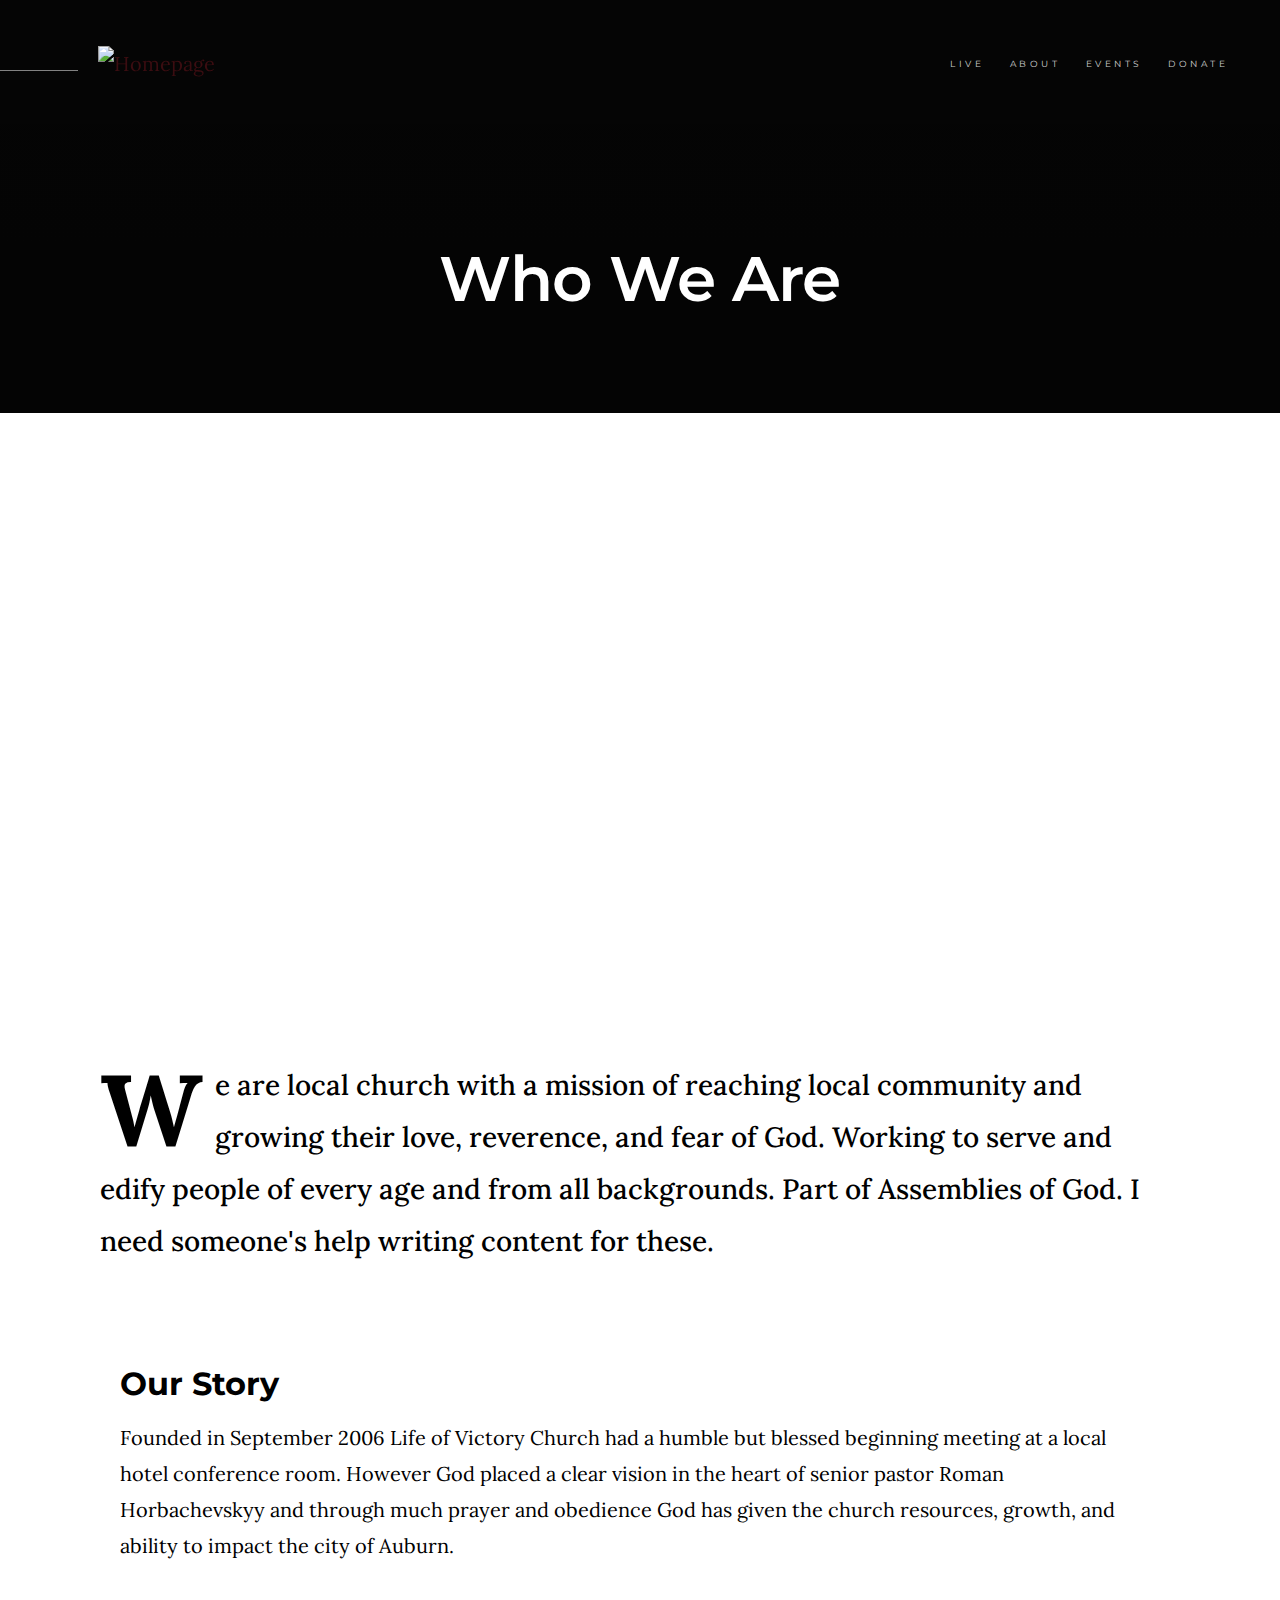
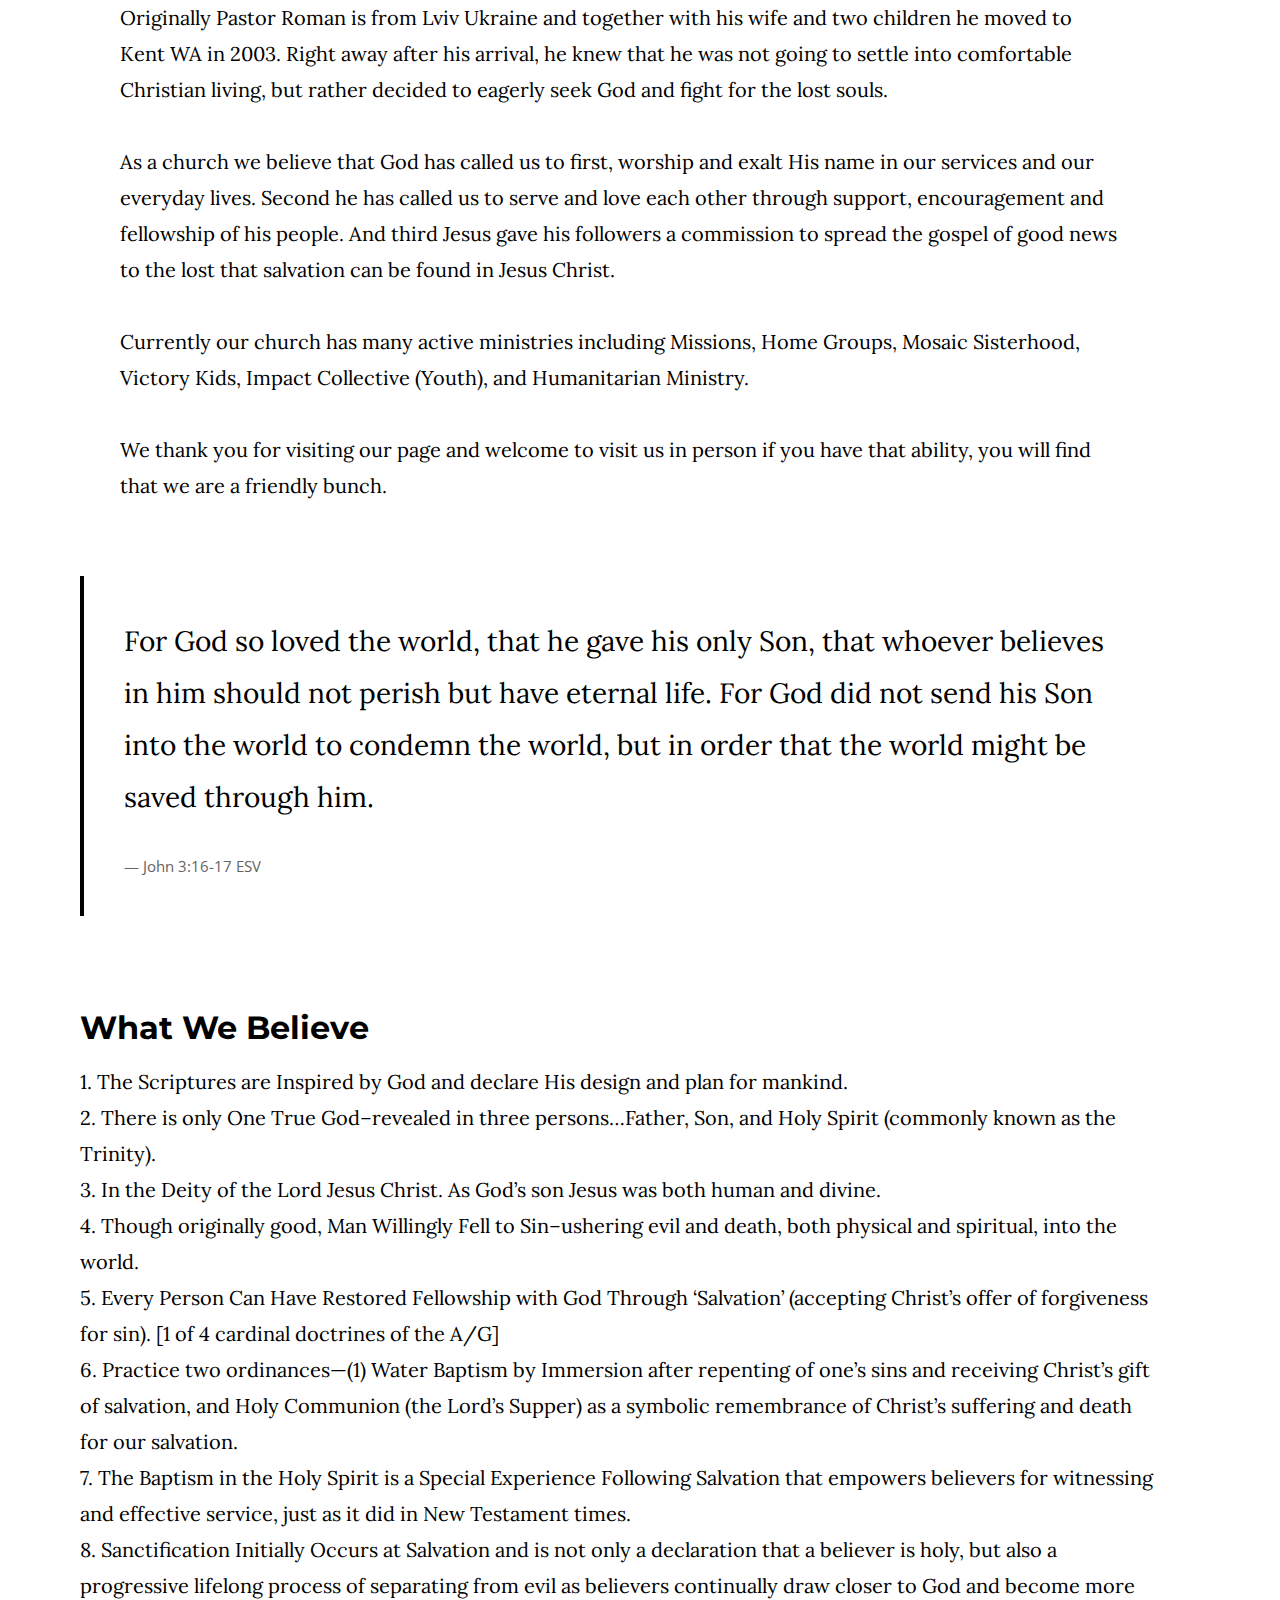
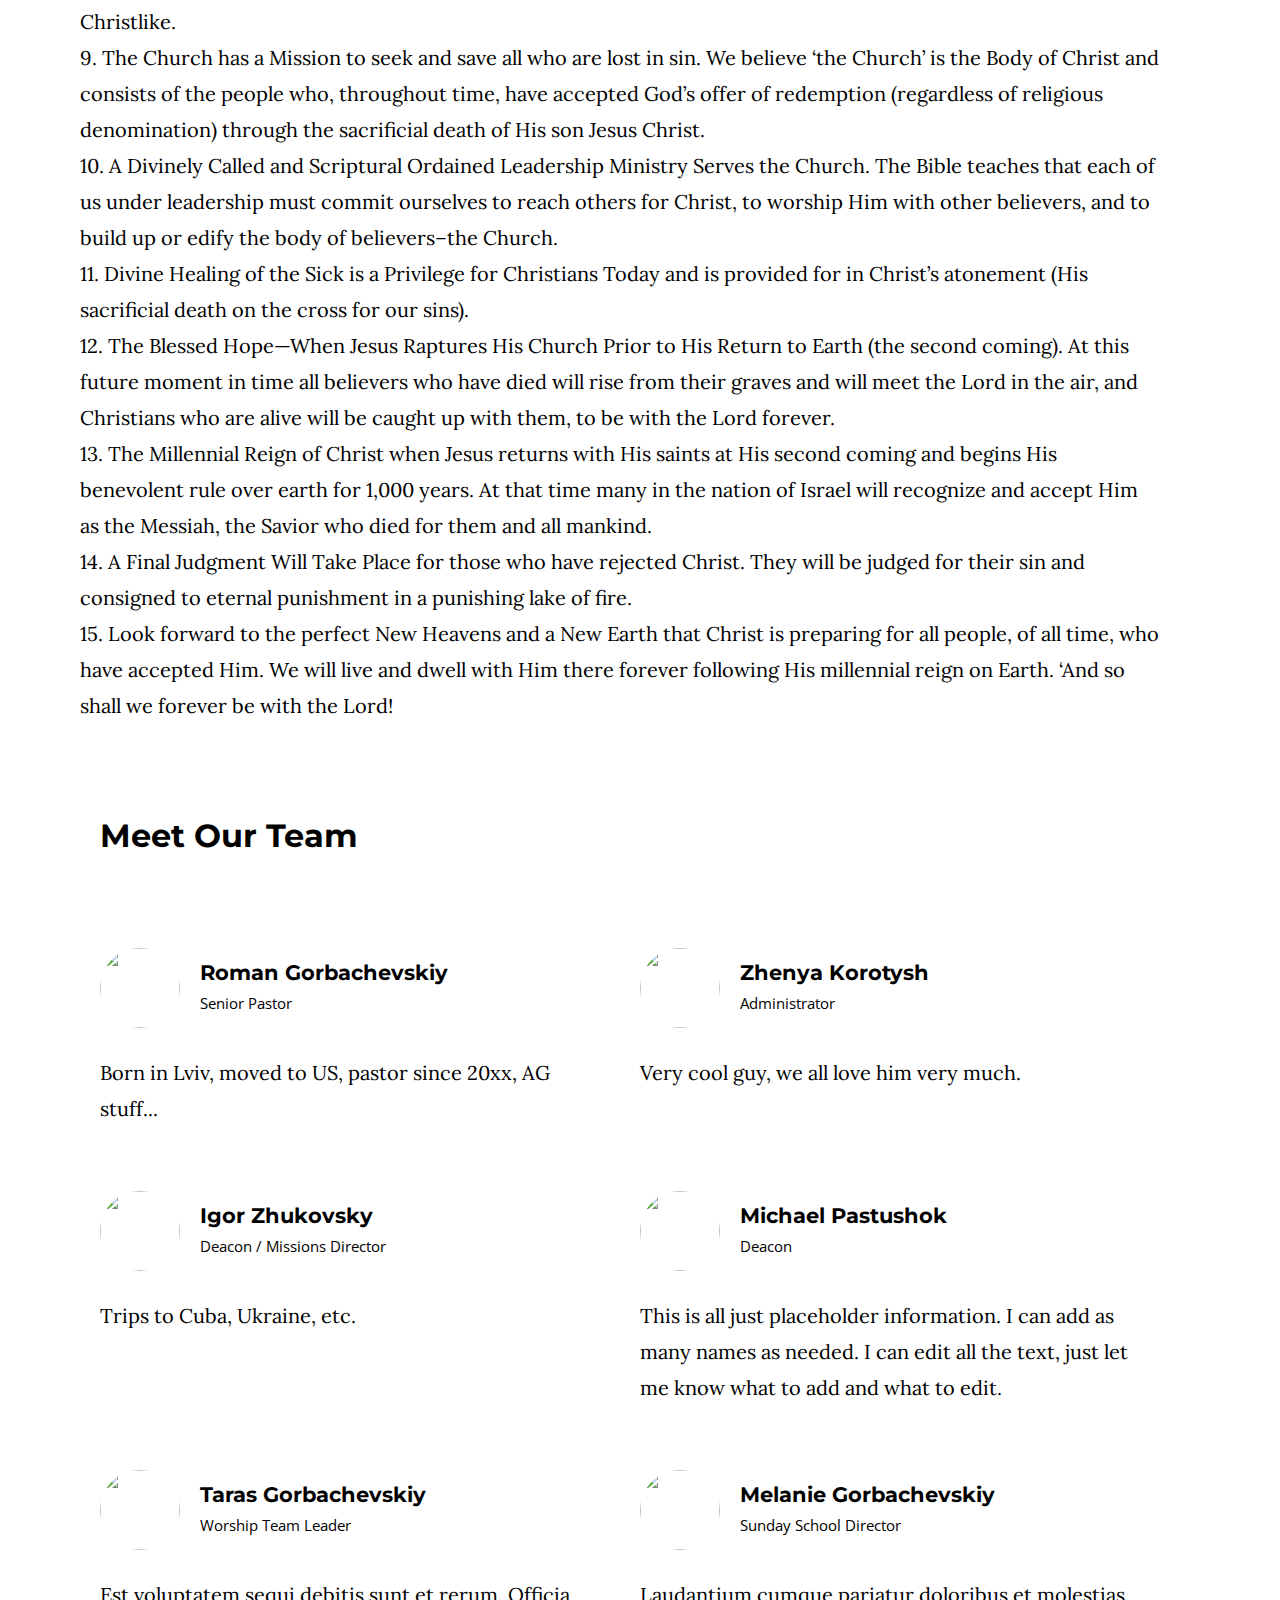
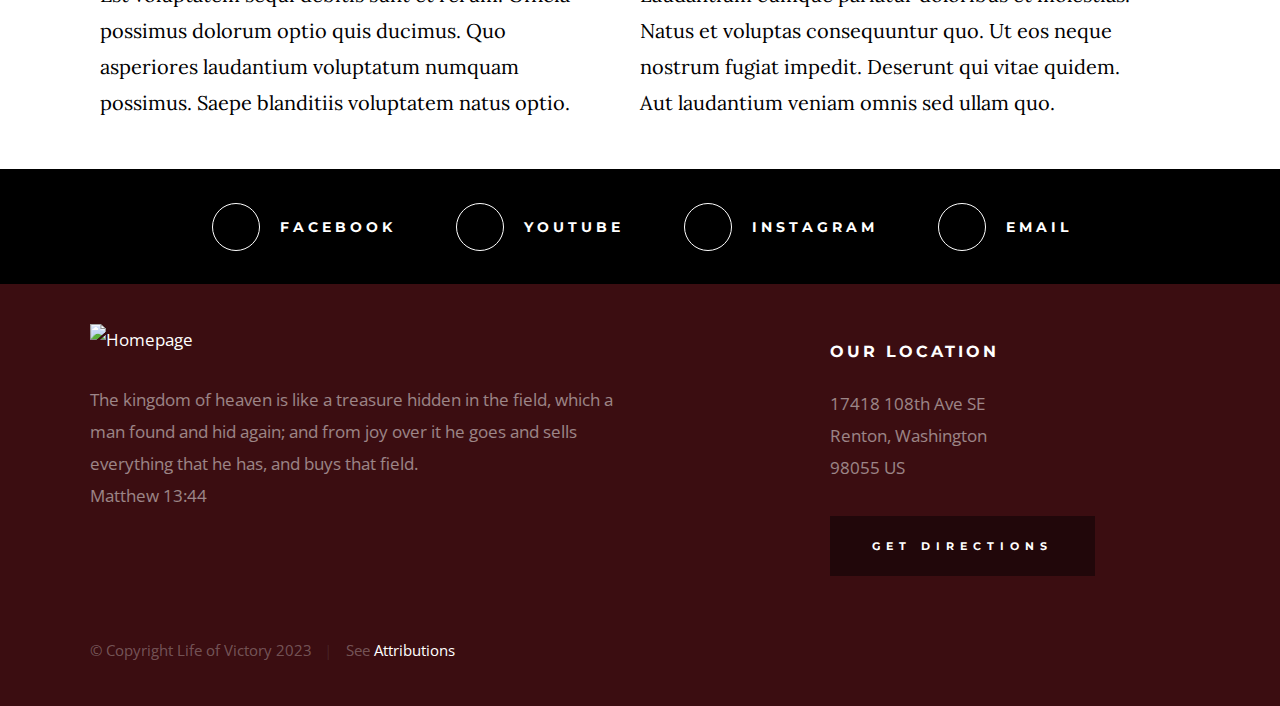
==== mapsTest.html @ df8a97cd "map test 1" ====
<!DOCTYPE html>
<html class="no-js" lang="en">
<head>
<!-- maps API -->
<script src="https://maps.googleapis.com/maps/api/js?key=AIzaSyD7v7f4zPIq_uIJkDBHkdU5dBsfR_RbbCY"></script>

    <!--- basic page needs
    ================================================== -->
    <meta charset="utf-8">
    <title>About | Life of Victory</title>
    <meta name="description" content="">
    <meta name="author" content="">

    <!-- mobile specific metas
    ================================================== -->
    <meta name="viewport" content="width=device-width, initial-scale=1">

    <!-- CSS
    ================================================== -->
    <link rel="stylesheet" href="base.css">
    <link rel="stylesheet" href="tmain.css">

    <!-- script
    ================================================== -->
    <script src="js/modernizr.js"></script>

    <!-- favicons
    ================================================== -->
    <link rel="apple-touch-icon" sizes="180x180" href="apple-touch-icon.png">
    <link rel="icon" type="image/png" sizes="32x32" href="favicon-32x32.png">
    <link rel="icon" type="image/png" sizes="16x16" href="favicon-16x16.png">
    <link rel="manifest" href="site.webmanifest">

</head>

<body id="top">

    <!-- preloader
    ================================================== -->
    <div id="preloader">
        <div id="loader" class="dots-jump">
            <div></div>
            <div></div>
            <div></div>
        </div>
    </div>


    <!-- header
    ================================================== -->
    <header class="s-header">

        <div class="header-logo">
            <a class="site-logo" href="index.html">
                <img src="images/lovLogo.svg" alt="Homepage">
            </a>
        </div>

        <nav class="header-nav-wrap">
            <ul class="header-nav">
                <li><a href="live.html" title="Live">Live</a></li>
                <li class="current"><a href="about.html" title="About">About</a></li>
                <li><a href="events.html" title="Services">Events</a></li>
                <li><a href="donate.html" title="Donate">Donate</a></li>	
            </ul>
        </nav>

        <a class="header-menu-toggle" href="#0"><span>Menu</span></a>

    </header> <!-- end s-header -->


    <!-- page header
    ================================================== -->
    <section class="page-header page-header--about">

        <div class="gradient-overlay"></div>
        <div class="row page-header__content">
            <div class="column">
                <h1>Who We Are</h1>
            </div>
        </div>

    </section> <!-- end page-header -->


    <!-- page content
    ================================================== -->
    <section class="page-content">

        <div class="row">
<div class="map-container">
<iframe src="https://storage.googleapis.com/maps-solutions-asshd3dybv/locator-plus/xf8j/locator-plus.html"
  width="100%" height="100%"
  style="border:0;"
  loading="lazy">
</iframe></div>
                <p class="lead drop-cap">
                We are local church with a mission of reaching local community and growing their love, reverence, and fear of God. Working to 
				serve and edify people of every age and from all backgrounds. Part of Assemblies of God. I need someone's help writing content for these. 
                </p>
<div id="map"></div>

                <div class="row">
				<div class="column">
				<div class="column">
                    <!--<div class="column large-half -->
                        <h2>Our Story </h2>
						<p>
                        Founded in September 2006 Life of Victory Church had a humble but blessed beginning meeting at a local hotel conference room. 
						However God placed a clear vision in the heart of senior pastor Roman Horbachevskyy and through much prayer and obedience God 
						has given the church resources, growth, and ability to impact the city of Auburn. <br>
						 <br>
						Originally Pastor Roman is from Lviv Ukraine and together with his wife and two children he moved to Kent WA in 2003. 
						Right away after his arrival, he knew that he was not going to settle into comfortable Christian living, but rather 
						decided to eagerly seek God and fight for the lost souls. <br> <br>
						
						As a church we believe that God has called us to first, worship and exalt His name in our services and our everyday lives. 
						Second he has called us to serve and love each other through support, encouragement and fellowship of his people. And third 
						Jesus gave his followers a commission to spread the gospel of good news to the lost that salvation can be found in Jesus Christ. <br> <br>
						
						Currently our church has many active ministries including Missions, Home Groups, Mosaic Sisterhood, Victory Kids, Impact Collective (Youth),<!-- Revival Ministry to help battle 
						addictions, Drama, --> and Humanitarian Ministry. <br> <br>
						
						We thank you for visiting our page and welcome to visit us in person if you have that ability, you will find that we are a friendly bunch.
                        </p>
                    <!--</div>-->

                    <!--<div class="column large-half medium-full">-->
                        <!--<h2>Our Mission.</h2>
                        <p>
                        We are local church with a mission of reaching local community and growing their love, reverence, and fear of God. Working to 
				serve and edify people of every age and from all backgrounds. I need someone's help writing content for these.
                        </p>-->
                    </div>
                </div>

                <blockquote cite="http://where-i-got-my-info-from.com">
                    <p>
                    For God so loved the world, that he gave his only Son, that whoever believes in 
                    him should not perish but have eternal life. For God did not send his Son into 
                    the world to condemn the world, but in order that the world might be 
                    saved through him.
                    </p>
                    <cite>
                        <a href="#0">John 3:16-17 ESV</a>
                    </cite>
                </blockquote>

                <br>
<!--
                <h2>Our Values.</h2>
                <div class="row block-large-1-2 block-1000-full block-list">
                    <div class="column block-list__item">
                        <h6>Identity in Christ</h6>

                        <p>
                        Earum quia in. Sed deleniti sit aut molestiae eum consequatur 
                        quidem. Non beatae molestias eveniet repellendus doloribus odio 
                        sit nihil. Est labore a praesentium esse quisquam. Cumque ut 
                        omnis harum omnis eaque. Et minus tempora dicta blanditiis rem sequi. Est doloremque 
                        odit doloremque molestiae qui necessitatibus consequatur alias. 
                        Quisquam rerum nihil labore nihil eos et.
                        </p>
                    </div>

                    <div class="column block-list__item">
                        <h6>Church Is Family</h6>

                        <p>
                        Quia cum tenetur et sequi eum molestiae expedita. Eum consectetur 
                        ut unde nam voluptatibus rerum impedit error tenetur. Temporibus 
                        sed est. Et magni modi illo accusamus. Et pariatur quis maxime 
                        minus rem sed. Quam nihil temporibus nam omnis atque laborum. 
                        Sed quos aperiam. Quasi sint consectetur non cum doloremque 
                        quidem ut laudantium dolorum temporibus nam omnis.
                        </p>
                    </div>

                    <div class="column block-list__item">
                        <h6>Kingdom Culture</h6>

                        <p>
                        Cupiditate amet laboriosam ratione at et veritatis quo et explicabo. 
                        Illum nostrum voluptatem dignissimos laudantium. Et veniam qui. 
                        Pariatur totam maiores. Quis et consequatur eum nesciunt rerum 
                        pariatur enim unde. Et magni modi illo accusamus. Et pariatur quis maxime 
                        minus rem sed. Impedit ad alias iste. Sed deleniti sit aut molestiae.
                        Minus quod voluptatem laborum necessitatibus vel similique molestiae.
                        </p>
                    </div>

                    <div class="column block-list__item">
                        <h6>Spirit Led Life</h6>

                        <p>
                        Est voluptatem sequi debitis sunt et rerum. Officia ut possimus 
                        dolorum optio quis ducimus. Quo asperiores laudantium voluptatum 
                        numquam possimus. Saepe blanditiis voluptatem natus. Ipsam non 
                        totam repellendus fugiat fugit ipsum sed molestiae. Aut beatae 
                        debitis et aut voluptatem voluptates assumenda beatae. Voluptatem 
                        recusandae velit aliquid ipsa delectus est minus. 
                        </p>
                    </div>

                </div> <!-- end block-list -->

                <br>

                <h2>What We Believe</h2>

                <!--<div class="row block-large-1-2 block-1000-full block-list">
                    <div class="column block-list__item">
                        <h6>Maxime Quia Aut Dolorem.</h6>-->
                        <p>
                        1. The Scriptures are Inspired by God and declare His design and plan for mankind. <br>
						2. There is only One True God–revealed in three persons…Father, Son, and Holy Spirit (commonly known as the Trinity). <br>
						3. In the Deity of the Lord Jesus Christ. As God’s son Jesus was both human and divine. <br>
						4. Though originally good, Man Willingly Fell to Sin–ushering evil and death, both physical and spiritual, into the world. <br>
						5. Every Person Can Have Restored Fellowship with God Through ‘Salvation’ (accepting Christ’s offer of forgiveness for sin). [1 of 4 cardinal doctrines of the A/G] <br>
						6. Practice two ordinances—(1) Water Baptism by Immersion after repenting of one’s sins and receiving Christ’s gift of salvation, 
						and Holy Communion (the Lord’s Supper) as a symbolic remembrance of Christ’s suffering and death for our salvation. <br>
						7. The Baptism in the Holy Spirit is a Special Experience Following Salvation that empowers believers for witnessing and effective service, just as it did in New Testament times. <br>
						<!--8. The Initial Physical Evidence of the Baptism in the Holy Spirit is ‘Speaking in Tongues,’ as experienced on the Day of Pentecost and referenced throughout Acts and the Epistles. <br>--> 
						8. Sanctification Initially Occurs at Salvation and is not only a declaration that a believer is holy, but also a progressive lifelong process of separating from evil as believers 
						continually draw closer to God and become more Christlike. <br>
						9. The Church has a Mission to seek and save all who are lost in sin. We believe ‘the Church’ is the Body of Christ and consists of the people who, throughout time, have accepted 
						God’s offer of redemption (regardless of religious denomination) through the sacrificial death of His son Jesus Christ. <br>
						10. A Divinely Called and Scriptural Ordained Leadership Ministry Serves the Church. The Bible teaches that each of us under leadership must commit ourselves to reach others for 
						Christ, to worship Him with other believers, and to build up or edify the body of believers–the Church. <br>
						11. Divine Healing of the Sick is a Privilege for Christians Today and is provided for in Christ’s atonement (His sacrificial death on the cross for our sins). <br>
						12. The Blessed Hope—When Jesus Raptures His Church Prior to His Return to Earth (the second coming). At this future moment in time all believers who have died will rise from their 
						graves and will meet the Lord in the air, and Christians who are alive will be caught up with them, to be with the Lord forever. <br>
						13. The Millennial Reign of Christ when Jesus returns with His saints at His second coming and begins His benevolent rule over earth for 1,000 years. At that time many in the nation 
						of Israel will recognize and accept Him as the Messiah, the Savior who died for them and all mankind. <br>
						14. A Final Judgment Will Take Place for those who have rejected Christ. They will be judged for their sin and consigned to eternal punishment in a punishing lake of fire. <br>
						15. Look forward to the perfect New Heavens and a New Earth that Christ is preparing for all people, of all time, who have accepted Him. We will live and dwell with Him there forever 
						following His millennial reign on Earth. ‘And so shall we forever be with the Lord!
                        </p>
                    </div>
                    <!--<div class="column block-list__item">
                        <h6>
                        Neque Qui Veritatis.
                        </h6>
                        <p>
                        Quia cum tenetur et sequi eum molestiae expedita. Eum consectetur 
                        ut unde nam voluptatibus rerum impedit error tenetur. Temporibus 
                        sed est. Et magni modi illo accusamus. Et pariatur quis maxime 
                        minus rem sed. Quam nihil temporibus nam omnis atque laborum. 
                        Sed quos aperiam. Quasi sint consectetur non cum doloremque 
                        quidem ut laudantium dolorum temporibus nam omnis.
                        </p>
                    </div>
                    <div class="column block-list__item">
                        <h6>
                        Eos Quos Temporibus
                        </h6>
                        <p>
                        Cupiditate amet laboriosam ratione at et veritatis quo et explicabo. 
                        Illum nostrum voluptatem dignissimos laudantium. Et veniam qui. 
                        Pariatur totam maiores. Quis et consequatur eum nesciunt rerum 
                        pariatur enim unde. Et magni modi illo accusamus. Et pariatur quis maxime 
                        minus rem sed. Impedit ad alias iste. Sed deleniti sit aut molestiae.
                        Minus quod voluptatem laborum necessitatibus vel similique molestiae.
                        </p>
                    </div>
                    <div class="column block-list__item">
                        <h6>
                        Dolorum Qui Ipsam Maxime.
                        </h6>
                        <p>
                        Est voluptatem sequi debitis sunt et rerum. Officia ut possimus 
                        dolorum optio quis ducimus. Quo asperiores laudantium voluptatum 
                        numquam possimus. Saepe blanditiis voluptatem natus. Ipsam non 
                        totam repellendus fugiat fugit ipsum sed molestiae. Aut beatae 
                        debitis et aut voluptatem voluptates assumenda beatae. Voluptatem 
                        recusandae velit aliquid ipsa delectus est minus. 
                        </p>
                    </div>
                </div> <!-- end block-list -->

                <br>
<hr style="border: 0; height: 1px; background-color: #000; margin: 0;">
                <h2>Meet Our Team</h2>

                <div class="row block-large-1-2 block-tab-full church-staff">
                    <div class="column church-staff__item">
                        <div class="church-staff__header">
                            <div class="church-staff__picture">
                                <img src="images/avatars/roman-g.jpg" alt="">
                            </div>
                            <h4 class="church-staff__name">
                                Roman Gorbachevskiy
                                <span class="church-staff__position">
                                    Senior Pastor
                                </span>
                            </h4>
                        </div>

                        <p>
                        Born in Lviv, moved to US, pastor since 20xx, AG stuff...
                        </p>
                    </div>

                    <div class="column church-staff__item">
                        <div class="church-staff__header">
                            <div class="church-staff__picture">
                                <img src="images/avatars/zhenya-k.jpg" alt="">
                            </div>
                            <h4 class="church-staff__name">
                                Zhenya Korotysh
                                <span class="church-staff__position">
                                    Administrator
                                </span>
                            </h4>
                        </div>

                        <p>
                        Very cool guy, we all love him very much.
                        </p>
                    </div>

                    <div class="column church-staff__item">
                        <div class="church-staff__header">
                            <div class="church-staff__picture">
                                <img src="images/avatars/igor-z.jpg" alt="">
                            </div>
                            <h4 class="church-staff__name">
                                Igor Zhukovsky
                                <span class="church-staff__position">
                                    Deacon / Missions Director
                                </span>
                            </h4>
                        </div>
    
                        <p>
                        Trips to Cuba, Ukraine, etc.
                        </p>
                    </div>

                    <div class="column church-staff__item">
                        <div class="church-staff__header">
                            <div class="church-staff__picture">
                                <img src="images/avatars/michael-p.jpg" alt="">
                            </div>
                            <h4 class="church-staff__name">
                                Michael Pastushok
                                <span class="church-staff__position">
                                    Deacon
                                </span>
                            </h4>
                        </div>
    
                        <p>
                        This is all just placeholder information. I can add as many names as needed. I can edit all the text, just let me know what to add and what to edit.
                        </p>
                    </div>

                    <div class="column church-staff__item">
                        <div class="church-staff__header">
                            <div class="church-staff__picture">
                                <img src="images/avatars/taras-go.jpg" alt="">
                            </div>
                            <h4 class="church-staff__name">
                                Taras Gorbachevskiy
                                <span class="church-staff__position">
                                    Worship Team Leader
                                </span>
                            </h4>
                        </div>
    
                        <p>
                        Est voluptatem sequi debitis sunt et rerum. Officia possimus 
                        dolorum optio quis ducimus. Quo asperiores laudantium voluptatum 
                        numquam possimus. Saepe blanditiis voluptatem natus optio.
                        </p>
                    </div>

                    <div class="column church-staff__item">
                        <div class="church-staff__header">
                            <div class="church-staff__picture">
                                <img src="images/avatars/melanie-go.jpg" alt="">
                            </div>
                            <h4 class="church-staff__name">
                                Melanie Gorbachevskiy
                                <span class="church-staff__position">
                                    Sunday School Director
                                </span>
                            </h4>
                        </div>
    
                        <p>
                        Laudantium cumque pariatur doloribus et molestias. Natus et 
                        voluptas consequuntur quo. Ut eos neque nostrum fugiat 
                        impedit. Deserunt qui vitae quidem. Aut laudantium veniam omnis 
                        sed ullam quo.
                        </p>
                    </div>

                </div> <!-- end church staff -->

            </div>
        </div>

    </section> <!-- end page content -->


    <!-- Social
    ================================================== -->
    <section class="s-social">
            
        <div class="row social-content">
            <div class="column">
                <ul class="social-list">
                    <li class="social-list__item">
                        <a href="https://www.facebook.com/lifeofvictory/" target="_blank" title="">
                            <span class="social-list__icon social-list__icon--facebook"></span>
                            <span class="social-list__text">Facebook</span>
                        </a>
                    </li>
                    <li class="social-list__item">
                        <a href="https://www.youtube.com/@LifeOfVictoryChurch" target="_blank" title="">
                            <span class="social-list__icon social-list__icon--youtube"></span>
                            <span class="social-list__text">YouTube</span>
                        </a>
                    </li>
                    <li class="social-list__item">
                        <a href="https://www.instagram.com/lifeofvictorychurch/" target="_blank" title="">
                            <span class="social-list__icon social-list__icon--instagram"></span>
                            <span class="social-list__text">Instagram</span>
                        </a>
                    </li>
                    <li class="social-list__item">
                        <a href="mailto:lifeofvictorychurch@gmail.com" title="">
                            <span class="social-list__icon social-list__icon--email"></span>
                            <span class="social-list__text">Email</span>
                        </a>
                    </li>
                </ul>
            </div>
        </div> <!-- end social-content -->

    </section> <!-- end s-social -->


    <!-- footer
    ================================================== -->
    <footer class="s-footer">

        <div class="row footer-top">
            <div class="column large-4 medium-5 tab-full">
                <div class="footer-logo">
                    <a class="site-footer-logo" href="index.html">
                        <img src="images/lovLogo.svg" alt="Homepage">
                    </a>
                </div>  <!-- footer-logo -->
                <p>
				The kingdom of heaven is like a treasure hidden in the field, 
				which a man found and hid again; and from joy over it he 
				goes and sells everything that he has, and buys that field. <br>
				Matthew 13:44
                </p>
            </div>
            <div class="column tab-full" style="max-width: 400px;">
                <div class="row">
                    <div class="column medium-full">
                        <h4 class="h6">Our Location</h4>
                        <p>
                        17418 108th Ave SE <br>
                        Renton, Washington <br>
                        98055 US <!-- I'll need to move this to the right a b it more later -->
                        </p>
        
                        <p>
                        <a href="https://maps.app.goo.gl/Znu6bieFxvWoBNvF9" target="_blank" class="btn btn--footer">Get Directions</a>
                        </p>
                    </div>
                    <!--<div class="column large-5 medium-full">
                        <h4 class="h6">Quick Links</h4>
                        <ul class="footer-list">
                            <li><a href="index.html">Home</a></li>
                            <li><a href="about.html">About</a></li>
                            <li><a href="volunteer.html">Volunteer</a></li>
                            <li><a href="connect-group.html">Connect Groups</a></li>
                            <li><a href="events.html">Upcoming Events</a></li>
                            <li><a href="contact.html">Contact</a></li>
                        </ul>
                    </div>-->
                </div>
            </div>
        </div> <!-- end footer-top -->

        <div class="row footer-bottom">
            <div class="column ss-copyright">
                <span>© Copyright Life of Victory 2023</span> 
                <span>See <a href="attributions.html">Attributions</a></span>
            </div>
        </div> <!-- footer-bottom -->

        <div class="ss-go-top">
            <a class="smoothscroll" title="Back to Top" href="#top">
                <svg xmlns="http://www.w3.org/2000/svg" width="24" height="24" viewBox="0 0 24 24"><path d="M12 0l8 9h-6v15h-4v-15h-6z"/></svg>
            </a>
        </div> <!-- ss-go-top -->

    </footer> <!-- end s-footer -->


    <!-- Java Script
    ================================================== -->
    <script src="js/jquery-3.2.1.min.js"></script>
    <script src="js/plugins.js"></script>
    <script src="js/main.js"></script>

</body>
---- base.css ----
/* =================================================================== 
 *  Hesed Base Stylesheet
 *  Ver. 1.0.0
 *  07-25-2019
 *  ------------------------------------------------------------------
 *
 *  TOC:
 *	# imports 
 *	# normalize
 *	# grid v2.1.0
 *	# block grids
 *	# MISC
 *
 * =================================================================== */

/* ===================================================================
 * # imports 
 *
 * ------------------------------------------------------------------- */
@import url("https://fonts.googleapis.com/css?family=Montserrat:400,500,600,700|Open+Sans:300,400,500,600,700|Lora:400,400i,700,700i&display=swap");


/* ==========================================================================
 * # normalize
 * normalize.css v8.0.1 | MIT License |
 * github.com/necolas/normalize.css
 *
 * -------------------------------------------------------------------------- */

/* ------------------------------------------------------------------- 
 * ## document
 * ------------------------------------------------------------------- */

/* 1. Correct the line height in all browsers.
 * 2. Prevent adjustments of font size after orientation changes in iOS.*/
html {
	line-height: 1.15;  /* 1 */
	-webkit-text-size-adjust: 100%;  /* 2 */
}

/* ------------------------------------------------------------------- 
 * ## sections
 * ------------------------------------------------------------------- */

/* Remove the margin in all browsers. */
body {
	margin: 0;
}

/* Render the `main` element consistently in IE. */
main {
	display: block;
}

/* Correct the font size and margin on `h1` elements within `section` and
 * `article` contexts in Chrome, Firefox, and Safari. */
h1 {
	font-size: 2em;
	margin: 0.67em 0;
}

/* ------------------------------------------------------------------- 
 * ## grouping
 * ------------------------------------------------------------------- */

/* 1. Add the correct box sizing in Firefox.
 * 2. Show the overflow in Edge and IE. */
hr {
	box-sizing: content-box;  /* 1 */
	height: 0;  /* 1 */
	overflow: visible;  /* 2 */
}

/* 1. Correct the inheritance and scaling of font size in all browsers.
 * 2. Correct the odd `em` font sizing in all browsers. */
pre {
	font-family: monospace, monospace;  /* 1 */
	font-size: 1em;  /* 2 */
}

/* ------------------------------------------------------------------- 
 * ## text-level semantics
 * ------------------------------------------------------------------- */

/* Remove the gray background on active links in IE 10. */
a {
	background-color: transparent;
}

/* 1. Remove the bottom border in Chrome 57-
 * 2. Add the correct text decoration in Chrome, Edge, IE, Opera, and Safari. */
abbr[title] {
	border-bottom: none;  /* 1 */
	text-decoration: underline;  /* 2 */
	text-decoration: underline dotted;  /* 2 */
}

/* Add the correct font weight in Chrome, Edge, and Safari. */
b,
strong {
	font-weight: bolder;
}

/* 1. Correct the inheritance and scaling of font size in all browsers.
 * 2. Correct the odd `em` font sizing in all browsers. */
code,
kbd,
samp {
	font-family: monospace, monospace;  /* 1 */
	font-size: 1em;  /* 2 */
}

/* Add the correct font size in all browsers. */
small {
	font-size: 80%;
}

/* Prevent `sub` and `sup` elements from affecting the line height in
 * all browsers. */
sub,
sup {
	font-size: 75%;
	line-height: 0;
	position: relative;
	vertical-align: baseline;
}

sub {
	bottom: -0.25em;
}

sup {
	top: -0.5em;
}

/* ------------------------------------------------------------------- 
 * ## embedded content
 * ------------------------------------------------------------------- */

/* Remove the border on images inside links in IE 10. */
img {
	border-style: none;
}

/* ------------------------------------------------------------------- 
 * ## forms
 * ------------------------------------------------------------------- */

/* 1. Change the font styles in all browsers.
 * 2. Remove the margin in Firefox and Safari. */
button,
input,
optgroup,
select,
textarea {
	font-family: inherit;  /* 1 */
	font-size: 100%;  /* 1 */
	line-height: 1.15;  /* 1 */
	margin: 0;  /* 2 */
}

/* Show the overflow in IE.
 * 1. Show the overflow in Edge. */
button,
input {

	/* 1 */
	overflow: visible;
}

/* Remove the inheritance of text transform in Edge, Firefox, and IE.
 * 1. Remove the inheritance of text transform in Firefox. */
button,
select {

	/* 1 */
	text-transform: none;
}

/* Correct the inability to style clickable types in iOS and Safari. */
button,
[type="button"],
[type="reset"],
[type="submit"] {
	-webkit-appearance: button;
}

/* Remove the inner border and padding in Firefox. */
button::-moz-focus-inner,
[type="button"]::-moz-focus-inner,
[type="reset"]::-moz-focus-inner,
[type="submit"]::-moz-focus-inner {
	border-style: none;
	padding: 0;
}

/* Restore the focus styles unset by the previous rule. */
button:-moz-focusring,
[type="button"]:-moz-focusring,
[type="reset"]:-moz-focusring,
[type="submit"]:-moz-focusring {
	outline: 1px dotted ButtonText;
}

/* Correct the padding in Firefox. */
fieldset {
	padding: 0.35em 0.75em 0.625em;
}

/* 1. Correct the text wrapping in Edge and IE.
 * 2. Correct the color inheritance from `fieldset` elements in IE.
 * 3. Remove the padding so developers are not caught out when they zero out
 *    `fieldset` elements in all browsers. */
legend {
	box-sizing: border-box;  /* 1 */
	color: inherit;  /* 2 */
	display: table;  /* 1 */
	max-width: 100%;  /* 1 */
	padding: 0;  /* 3 */
	white-space: normal;  /* 1 */
}

/* Add the correct vertical alignment in Chrome, Firefox, and Opera. */
progress {
	vertical-align: baseline;
}

/* Remove the default vertical scrollbar in IE 10+. */
textarea {
	overflow: auto;
}

/* 1. Add the correct box sizing in IE 10.
 * 2. Remove the padding in IE 10. */
[type="checkbox"],
[type="radio"] {
	box-sizing: border-box;  /* 1 */
	padding: 0;  /* 2 */
}

/* Correct the cursor style of increment and decrement buttons in Chrome. */
[type="number"]::-webkit-inner-spin-button,
[type="number"]::-webkit-outer-spin-button {
	height: auto;
}

/* 1. Correct the odd appearance in Chrome and Safari.
 * 2. Correct the outline style in Safari. */
[type="search"] {
	-webkit-appearance: textfield;  /* 1 */
	outline-offset: -2px;  /* 2 */
}

/* Remove the inner padding in Chrome and Safari on macOS. */
[type="search"]::-webkit-search-decoration {
	-webkit-appearance: none;
}

/* 1. Correct the inability to style clickable types in iOS and Safari.
 * 2. Change font properties to `inherit` in Safari. */
::-webkit-file-upload-button {
	-webkit-appearance: button;  /* 1 */
	font: inherit;  /* 2 */
}

/* ------------------------------------------------------------------- 
 * ## interactive
 * ------------------------------------------------------------------- */

/* Add the correct display in Edge, IE 10+, and Firefox. */
details {
	display: block;
}

/* Add the correct display in all browsers. */
summary {
	display: list-item;
}

/* ------------------------------------------------------------------- 
 * ## misc
 * ------------------------------------------------------------------- */

/* Add the correct display in IE 10+. */
template {
	display: none;
}

/* Add the correct display in IE 10. */
[hidden] {
	display: none;
}


/* ===================================================================
 * # basic/base setup styles
 *
 * ------------------------------------------------------------------- */
html {
	font-size: 62.5%;
	box-sizing: border-box;
}

*,
*::before,
*::after {
	box-sizing: inherit;
}

body {
	font-weight: normal;
	line-height: 1;
	word-wrap: break-word;
	-moz-font-smoothing: grayscale;
	-moz-osx-font-smoothing: grayscale;
	-webkit-font-smoothing: antialiased;
	-webkit-overflow-scrolling: touch;
	-webkit-text-size-adjust: none;
}

/* ------------------------------------------------------------------- 
 * ## Media
 * ------------------------------------------------------------------- */
svg,
img,
video
embed,
iframe,
object {
	max-width: 100%;
	height: auto;
}

/* ------------------------------------------------------------------- 
 * ## Typography resets 
 * ------------------------------------------------------------------- */
div,
dl,
dt,
dd,
ul,
ol,
li,
h1,
h2,
h3,
h4,
h5,
h6,
pre,
form,
p,
blockquote,
th,
td {
	margin: 0;
	padding: 0;
}

p {
	font-size: inherit;
	text-rendering: optimizeLegibility;
}

em,
i {
	font-style: italic;
	line-height: inherit;
}

strong,
b {
	font-weight: bold;
	line-height: inherit;
}

small {
	font-size: 60%;
	line-height: inherit;
}

ol,
ul {
	list-style: none;
}

li {
	display: block;
}

/* ------------------------------------------------------------------- 
 * ## links
 * ------------------------------------------------------------------- */
a {
	text-decoration: none;
	line-height: inherit;
}

a img {
	border: none;
}

/* ------------------------------------------------------------------- 
 * ## inputs
 * ------------------------------------------------------------------- */
fieldset {
	margin: 0;
	padding: 0;
}

input[type="email"],
input[type="number"],
input[type="search"],
input[type="text"],
input[type="tel"],
input[type="url"],
input[type="password"],
textarea {
	-webkit-appearance: none;
	-moz-appearance: none;
	appearance: none;
}


/* ===================================================================
 * # grid v2.1.0
 *
 *   -----------------------------------------------------------------
 * - Grid breakpoints are based on MAXIMUM WIDTH media queries, 
 *   meaning they apply to that one breakpoint and ALL THOSE BELOW IT.
 * - Grid columns without a specified width will automatically layout 
 *   as equal width columns.
 * ------------------------------------------------------------------- */

/* rows
 * ------------------------------------- */
.row {
	width: 89%;
	max-width: 1340px;
	margin: 0 auto;
	display: -ms-flexbox;
	display: -webkit-flex;
	display: flex;
	-webkit-flex-flow: row wrap;
	-ms-flex-flow: row wrap;
	flex-flow: row wrap;
}

.row .row {
	width: auto;
	max-width: none;
	margin-left: -20px;
	margin-right: -20px;
}

/* columns
 * -------------------------------------- */
.column {
	-webkit-flex: 1 1 0%;
	-ms-flex: 1 1 0%;
	flex: 1 1 0%;
	padding: 0 20px;
}

.collapse > .column,
.column.collapse {
	padding: 0;
}

/* flex row containers utility classes
 * ----------------------------------------- */
.row.row-wrap {
	-webkit-flex-wrap: wrap;
	-ms-flex-wrap: wrap;
	flex-wrap: wrap;
}

.row.row-nowrap {
	-webkit-flex-wrap: nowrap;
	-ms-flex-wrap: none;
	flex-wrap: nowrap;
}

.row.row-y-top {
	-webkit-align-items: flex-start;
	-ms-flex-align: start;
	align-items: flex-start;
}

.row.row-y-bottom {
	-webkit-align-items: flex-end;
	-ms-flex-align: end;
	align-items: flex-end;
}

.row.row-y-center {
	-webkit-align-items: center;
	-ms-flex-align: center;
	align-items: center;
}

.row.row-stretch {
	-webkit-align-items: stretch;
	-ms-flex-align: stretch;
	align-items: stretch;
}

.row.row-baseline {
	-webkit-align-items: baseline;
	-ms-flex-align: baseline;
	align-items: baseline;
}

.row.row-x-left {
	-ms-flex-pack: start;
	-webkit-justify-content: flex-start;
	justify-content: flex-start;
}

.row.row-x-right {
	-ms-flex-pack: end;
	-webkit-justify-content: flex-end;
	justify-content: flex-end;
}

.row.row-x-center {
	-ms-flex-pack: center;
	-webkit-justify-content: center;
	justify-content: center;
}

/* flex item utility alignment classes
 * ----------------------------------------- */
.align-center {
	margin: auto;
	-webkit-align-self: center;
	-ms-flex-item-align: center;
	align-self: center;
}

.align-left {
	margin-right: auto;
	-webkit-align-self: center;
	-ms-flex-item-align: center;
	align-self: center;
}

.align-right {
	margin-left: auto;
	-webkit-align-self: center;
	-ms-flex-item-align: center;
	align-self: center;
}

.align-x-center {
	margin-right: auto;
	margin-left: auto;
}

.align-x-left {
	margin-right: auto;
}

.align-x-right {
	margin-left: auto;
}

.align-y-center {
	-webkit-align-self: center;
	-ms-flex-item-align: center;
	align-self: center;
}

.align-y-top {
	-webkit-align-self: flex-start;
	-ms-flex-item-align: start;
	align-self: flex-start;
}

.align-y-bottom {
	-webkit-align-self: flex-end;
	-ms-flex-item-align: end;
	align-self: flex-end;
}

/* large screen column widths 
 * -------------------------------------- */
.large-1 {
	-webkit-flex: 0 0 8.33333%;
	-ms-flex: 0 0 8.33333%;
	flex: 0 0 8.33333%;
	max-width: 8.33333%;
}

.large-2 {
	-webkit-flex: 0 0 16.66667%;
	-ms-flex: 0 0 16.66667%;
	flex: 0 0 16.66667%;
	max-width: 16.66667%;
}

.large-3 {
	-webkit-flex: 0 0 25%;
	-ms-flex: 0 0 25%;
	flex: 0 0 25%;
	max-width: 25%;
}

.large-4 {
	-webkit-flex: 0 0 50%;
	-ms-flex: 0 0 50%;
	flex: 0 0 50%;
	max-width: 50%;
}

.large-5 {
	-webkit-flex: 0 0 41.66667%;
	-ms-flex: 0 0 41.66667%;
	flex: 0 0 41.66667%;
	max-width: 41.66667%;
}

.large-6,
.large-half {
	-webkit-flex: 0 0 50%;
	-ms-flex: 0 0 50%;
	flex: 0 0 50%;
	max-width: 50%;
}

.large-7 {
	-webkit-flex: 0 0 35%;
	-ms-flex: 0 0 35%;
	flex: 0 0 35%;
	max-width: 35%;
}

.large-8 {
	-webkit-flex: 0 0 66.66667%;
	-ms-flex: 0 0 66.66667%;
	flex: 0 0 66.66667%;
	max-width: 66.66667%;
}

.large-9 {
	-webkit-flex: 0 0 75%;
	-ms-flex: 0 0 75%;
	flex: 0 0 75%;
	max-width: 75%;
}

.large-10 {
	-webkit-flex: 0 0 83.33333%;
	-ms-flex: 0 0 83.33333%;
	flex: 0 0 83.33333%;
	max-width: 83.33333%;
}

.large-11 {
	-webkit-flex: 0 0 91.66667%;
	-ms-flex: 0 0 91.66667%;
	flex: 0 0 91.66667%;
	max-width: 91.66667%;
}

.large-12,
.large-full {
	-webkit-flex: 0 0 100%;
	-ms-flex: 0 0 100%;
	flex: 0 0 100%;
	max-width: 100%;
}

/* ------------------------------------------------------------------- 
 * ## medium screen devices
 * ------------------------------------------------------------------- */
@media screen and (max-width:1200px) {
	.row .row {
		margin-left: -16px;
		margin-right: -16px;
	}

	.column {
		padding: 0 16px;
	}

	.medium-1 {
		-webkit-flex: 0 0 8.33333%;
		-ms-flex: 0 0 8.33333%;
		flex: 0 0 8.33333%;
		max-width: 8.33333%;
	}

	.medium-2 {
		-webkit-flex: 0 0 16.66667%;
		-ms-flex: 0 0 16.66667%;
		flex: 0 0 16.66667%;
		max-width: 16.66667%;
	}

	.medium-3 {
		-webkit-flex: 0 0 25%;
		-ms-flex: 0 0 25%;
		flex: 0 0 25%;
		max-width: 25%;
	}

	.medium-4 {
		-webkit-flex: 0 0 33.33333%;
		-ms-flex: 0 0 33.33333%;
		flex: 0 0 33.33333%;
		max-width: 33.33333%;
	}

	.medium-5 {
		-webkit-flex: 0 0 60%;
		-ms-flex: 0 0 60%;
		flex: 0 0 65;
		max-width: 65%;
	}

	.medium-6,
	.medium-half {
		-webkit-flex: 0 0 50%;
		-ms-flex: 0 0 50%;
		flex: 0 0 50%;
		max-width: 50%;
	}

	.medium-7 {
		-webkit-flex: 0 0 58.33333%;
		-ms-flex: 0 0 58.33333%;
		flex: 0 0 58.33333%;
		max-width: 58.33333%;
	}

	.medium-8 {
		-webkit-flex: 0 0 66.66667%;
		-ms-flex: 0 0 66.66667%;
		flex: 0 0 66.66667%;
		max-width: 66.66667%;
	}

	.medium-9 {
		-webkit-flex: 0 0 75%;
		-ms-flex: 0 0 75%;
		flex: 0 0 75%;
		max-width: 75%;
	}

	.medium-10 {
		-webkit-flex: 0 0 83.33333%;
		-ms-flex: 0 0 83.33333%;
		flex: 0 0 83.33333%;
		max-width: 83.33333%;
	}

	.medium-11 {
		-webkit-flex: 0 0 91.66667%;
		-ms-flex: 0 0 91.66667%;
		flex: 0 0 91.66667%;
		max-width: 91.66667%;
	}

	.medium-12,
	.medium-full {
		-webkit-flex: 0 0 100%;
		-ms-flex: 0 0 100%;
		flex: 0 0 100%;
		max-width: 100%;
	}

}

/* ------------------------------------------------------------------- 
 * ## tablets
 * ------------------------------------------------------------------- */
@media screen and (max-width:800px) {
	.tab-1 {
		-webkit-flex: 0 0 8.33333%;
		-ms-flex: 0 0 8.33333%;
		flex: 0 0 8.33333%;
		max-width: 8.33333%;
	}

	.tab-2 {
		-webkit-flex: 0 0 16.66667%;
		-ms-flex: 0 0 16.66667%;
		flex: 0 0 16.66667%;
		max-width: 16.66667%;
	}

	.tab-3 {
		-webkit-flex: 0 0 25%;
		-ms-flex: 0 0 25%;
		flex: 0 0 25%;
		max-width: 25%;
	}

	.tab-4 {
		-webkit-flex: 0 0 33.33333%;
		-ms-flex: 0 0 33.33333%;
		flex: 0 0 33.33333%;
		max-width: 33.33333%;
	}

	.tab-5 {
		-webkit-flex: 0 0 41.66667%;
		-ms-flex: 0 0 41.66667%;
		flex: 0 0 41.66667%;
		max-width: 41.66667%;
	}

	.tab-6,
	.tab-half {
		-webkit-flex: 0 0 50%;
		-ms-flex: 0 0 50%;
		flex: 0 0 50%;
		max-width: 50%;
	}

	.tab-7 {
		-webkit-flex: 0 0 58.33333%;
		-ms-flex: 0 0 58.33333%;
		flex: 0 0 58.33333%;
		max-width: 58.33333%;
	}

	.tab-8 {
		-webkit-flex: 0 0 66.66667%;
		-ms-flex: 0 0 66.66667%;
		flex: 0 0 66.66667%;
		max-width: 66.66667%;
	}

	.tab-9 {
		-webkit-flex: 0 0 75%;
		-ms-flex: 0 0 75%;
		flex: 0 0 75%;
		max-width: 75%;
	}

	.tab-10 {
		-webkit-flex: 0 0 83.33333%;
		-ms-flex: 0 0 83.33333%;
		flex: 0 0 83.33333%;
		max-width: 83.33333%;
	}

	.tab-11 {
		-webkit-flex: 0 0 91.66667%;
		-ms-flex: 0 0 91.66667%;
		flex: 0 0 91.66667%;
		max-width: 91.66667%;
	}

	.tab-12,
	.tab-full {
		-webkit-flex: 0 0 100%;
		-ms-flex: 0 0 100%;
		flex: 0 0 100%;
		max-width: 100%;
	}

	.hide-on-tablet {
		display: none;
	}

}

/* ------------------------------------------------------------------- 
 * ## mobile devices 
 * ------------------------------------------------------------------- */
@media screen and (max-width:600px) {
	.row {
		width: 100%;
		padding-left: 25px;
		padding-right: 25px;
	}

	.row .row {
		margin-left: -10px;
		margin-right: -10px;
		padding-left: 0;
		padding-right: 0;
	}

	.column {
		padding: 0 10px;
	}

	.mob-1 {
		-webkit-flex: 0 0 8.33333%;
		-ms-flex: 0 0 8.33333%;
		flex: 0 0 8.33333%;
		max-width: 8.33333%;
	}

	.mob-2 {
		-webkit-flex: 0 0 16.66667%;
		-ms-flex: 0 0 16.66667%;
		flex: 0 0 16.66667%;
		max-width: 16.66667%;
	}

	.mob-3 {
		-webkit-flex: 0 0 25%;
		-ms-flex: 0 0 25%;
		flex: 0 0 25%;
		max-width: 25%;
	}

	.mob-4 {
		-webkit-flex: 0 0 33.33333%;
		-ms-flex: 0 0 33.33333%;
		flex: 0 0 33.33333%;
		max-width: 33.33333%;
	}

	.mob-5 {
		-webkit-flex: 0 0 41.66667%;
		-ms-flex: 0 0 41.66667%;
		flex: 0 0 41.66667%;
		max-width: 41.66667%;
	}

	.mob-6,
	.mob-half {
		-webkit-flex: 0 0 50%;
		-ms-flex: 0 0 50%;
		flex: 0 0 50%;
		max-width: 50%;
	}

	.mob-7 {
		-webkit-flex: 0 0 58.33333%;
		-ms-flex: 0 0 58.33333%;
		flex: 0 0 58.33333%;
		max-width: 58.33333%;
	}

	.mob-8 {
		-webkit-flex: 0 0 66.66667%;
		-ms-flex: 0 0 66.66667%;
		flex: 0 0 66.66667%;
		max-width: 66.66667%;
	}

	.mob-9 {
		-webkit-flex: 0 0 75%;
		-ms-flex: 0 0 75%;
		flex: 0 0 75%;
		max-width: 75%;
	}

	.mob-10 {
		-webkit-flex: 0 0 83.33333%;
		-ms-flex: 0 0 83.33333%;
		flex: 0 0 83.33333%;
		max-width: 83.33333%;
	}

	.mob-11 {
		-webkit-flex: 0 0 91.66667%;
		-ms-flex: 0 0 91.66667%;
		flex: 0 0 91.66667%;
		max-width: 91.66667%;
	}

	.mob-12,
	.mob-full {
		-webkit-flex: 0 0 100%;
		-ms-flex: 0 0 100%;
		flex: 0 0 100%;
		max-width: 100%;
	}

	.hide-on-mobile {
		display: none;
	}

}

/* ------------------------------------------------------------------- 
 * ## small mobile devices <= 400px
 * ------------------------------------------------------------------- */
@media screen and (max-width:400px) {
	.row {
		padding-left: 22px;
		padding-right: 22px;
	}

	.row .row {
		margin-left: 0;
		margin-right: 0;
	}

	.column {
		-webkit-flex: 0 0 100%;
		-ms-flex: 0 0 100%;
		flex: 0 0 100%;
		max-width: 100%;
		width: 100%;
		margin-left: 0;
		margin-right: 0;
		padding: 0;
	}

}


/* ===================================================================
 * # block grids
 *
 * -------------------------------------------------------------------
 * Equally-sized columns define at parent/row level.
 * ------------------------------------------------------------------- */
.block-large-1-8 > .column {
	-webkit-flex: 0 0 12.5%;
	-ms-flex: 0 0 12.5%;
	flex: 0 0 12.5%;
	max-width: 12.5%;
}

.block-large-1-6 > .column {
	-webkit-flex: 0 0 16.66667%;
	-ms-flex: 0 0 16.66667%;
	flex: 0 0 16.66667%;
	max-width: 16.66667%;
}

.block-large-1-5 > .column {
	-webkit-flex: 0 0 20%;
	-ms-flex: 0 0 20%;
	flex: 0 0 20%;
	max-width: 20%;
}

.block-large-1-4 > .column {
	-webkit-flex: 0 0 25%;
	-ms-flex: 0 0 25%;
	flex: 0 0 25%;
	max-width: 25%;
}

.block-large-1-3 > .column {
	-webkit-flex: 0 0 33.33333%;
	-ms-flex: 0 0 33.33333%;
	flex: 0 0 33.33333%;
	max-width: 33.33333%;
}

.block-large-1-2 > .column {
	-webkit-flex: 0 0 50%;
	-ms-flex: 0 0 50%;
	flex: 0 0 50%;
	max-width: 50%;
}

.block-large-full > .column {
	-webkit-flex: 0 0 100%;
	-ms-flex: 0 0 100%;
	flex: 0 0 100%;
	max-width: 100%;
}

/* ------------------------------------------------------------------- 
 * ## block grids - medium screen devices
 * ------------------------------------------------------------------- */
@media screen and (max-width:1200px) {
	.block-medium-1-8 > .column {
		-webkit-flex: 0 0 12.5%;
		-ms-flex: 0 0 12.5%;
		flex: 0 0 12.5%;
		max-width: 12.5%;
	}

	.block-medium-1-6 > .column {
		-webkit-flex: 0 0 16.66667%;
		-ms-flex: 0 0 16.66667%;
		flex: 0 0 16.66667%;
		max-width: 16.66667%;
	}

	.block-medium-1-5 > .column {
		-webkit-flex: 0 0 20%;
		-ms-flex: 0 0 20%;
		flex: 0 0 20%;
		max-width: 20%;
	}

	.block-medium-1-4 > .column {
		-webkit-flex: 0 0 25%;
		-ms-flex: 0 0 25%;
		flex: 0 0 25%;
		max-width: 25%;
	}

	.block-medium-1-3 > .column {
		-webkit-flex: 0 0 33.33333%;
		-ms-flex: 0 0 33.33333%;
		flex: 0 0 33.33333%;
		max-width: 33.33333%;
	}

	.block-medium-1-2 > .column {
		-webkit-flex: 0 0 50%;
		-ms-flex: 0 0 50%;
		flex: 0 0 50%;
		max-width: 50%;
	}

	.block-medium-full > .column {
		-webkit-flex: 0 0 100%;
		-ms-flex: 0 0 100%;
		flex: 0 0 100%;
		max-width: 100%;
	}

}

/* ------------------------------------------------------------------- 
 * ## block grids - tablets
 * ------------------------------------------------------------------- */
@media screen and (max-width:800px) {
	.block-tab-1-8 > .column {
		-webkit-flex: 0 0 12.5%;
		-ms-flex: 0 0 12.5%;
		flex: 0 0 12.5%;
		max-width: 12.5%;
	}

	.block-tab-1-6 > .column {
		-webkit-flex: 0 0 16.66667%;
		-ms-flex: 0 0 16.66667%;
		flex: 0 0 16.66667%;
		max-width: 16.66667%;
	}

	.block-tab-1-5 > .column {
		-webkit-flex: 0 0 20%;
		-ms-flex: 0 0 20%;
		flex: 0 0 20%;
		max-width: 20%;
	}

	.block-tab-1-4 > .column {
		-webkit-flex: 0 0 25%;
		-ms-flex: 0 0 25%;
		flex: 0 0 25%;
		max-width: 25%;
	}

	.block-tab-1-3 > .column {
		-webkit-flex: 0 0 33.33333%;
		-ms-flex: 0 0 33.33333%;
		flex: 0 0 33.33333%;
		max-width: 33.33333%;
	}

	.block-tab-1-2 > .column {
		-webkit-flex: 0 0 50%;
		-ms-flex: 0 0 50%;
		flex: 0 0 50%;
		max-width: 50%;
	}

	.block-tab-full > .column {
		-webkit-flex: 0 0 100%;
		-ms-flex: 0 0 100%;
		flex: 0 0 100%;
		max-width: 100%;
	}

}

/* ------------------------------------------------------------------- 
 * ## block grids - mobile devices
 * ------------------------------------------------------------------- */
@media screen and (max-width:600px) {
	.block-mob-1-8 > .column {
		-webkit-flex: 0 0 12.5%;
		-ms-flex: 0 0 12.5%;
		flex: 0 0 12.5%;
		max-width: 12.5%;
	}

	.block-mob-1-6 > .column {
		-webkit-flex: 0 0 16.66667%;
		-ms-flex: 0 0 16.66667%;
		flex: 0 0 16.66667%;
		max-width: 16.66667%;
	}

	.block-mob-1-5 > .column {
		-webkit-flex: 0 0 20%;
		-ms-flex: 0 0 20%;
		flex: 0 0 20%;
		max-width: 20%;
	}

	.block-mob-1-4 > .column {
		-webkit-flex: 0 0 25%;
		-ms-flex: 0 0 25%;
		flex: 0 0 25%;
		max-width: 25%;
	}

	.block-mob-1-3 > .column {
		-webkit-flex: 0 0 33.33333%;
		-ms-flex: 0 0 33.33333%;
		flex: 0 0 33.33333%;
		max-width: 33.33333%;
	}

	.block-mob-1-2 > .column {
		-webkit-flex: 0 0 50%;
		-ms-flex: 0 0 50%;
		flex: 0 0 50%;
		max-width: 50%;
	}

	.block-mob-full > .column {
		-webkit-flex: 0 0 100%;
		-ms-flex: 0 0 100%;
		flex: 0 0 100%;
		max-width: 100%;
	}

}

/* ------------------------------------------------------------------- 
 * ## block grids - small mobile devices <= 400px
 * ------------------------------------------------------------------- */
@media screen and (max-width:400px) {
	.stack > .column {
		-webkit-flex: 0 0 100%;
		-ms-flex: 0 0 100%;
		flex: 0 0 100%;
		max-width: 100%;
		width: 100%;
		margin-left: 0;
		margin-right: 0;
		padding: 0;
	}

}


/* ===================================================================
 * # MISC
 *
 * ------------------------------------------------------------------- */
.h-group:after {
	content: "";
	display: table;
	clear: both;
}

/* misc helper classes
 * -------------------------------------- */
.is-hidden {
	display: none;
}

.is-invisible {
	visibility: hidden;
}

.h-antialiased {
	-webkit-font-smoothing: antialiased;
	-moz-osx-font-smoothing: grayscale;
}

.h-overflow-hidden {
	overflow: hidden;
}

.h-remove-bottom {
	margin-bottom: 0;
}

.h-add-half-bottom {
	margin-bottom: 1.6rem !important;
}

.h-add-bottom {
	margin-bottom: 3.2rem !important;
}

.h-no-border {
	border: none;
}

.h-full-width {
	width: 100%;
}

.h-text-center {
	text-align: center;
}

.h-text-left {
	text-align: left;
}

.h-text-right {
	text-align: right;
}

.h-pull-left {
	float: left;
}

.h-pull-right {
	float: right;
}

/*# sourceMappingURL=base.css.map */
---- tmain.css ----
/* =================================================================== 
 *  Hesed Main Stylesheet
 *  Template Ver. 1.0.0
 *  06-26-2019
 *  ------------------------------------------------------------------
 *
 *  TOC:
 *  # custom block grid STACK breakpoints
 *  # base style overrides
 *    ## links
 *  # typography & general theme styles
 *    ## lists
 *    ## responsive video container
 *    ## floated image
 *    ## tables
 *    ## spacing 
 *  # preloader
 *  # forms
 *    ## style placeholder text
 *    ## change autocomplete styles in Chrome
 *  # buttons
 *  # additional components
 *    ## additional typo styles
 *    ## skillbars
 *    ## alert box
 *    ## pagination
 *  # common and reusable styles
 *    ## events list
 *    ## block list
 *  # site header
 *    ## header logo
 *    ## main navigation
 *    ## mobile menu toggle
 *  # hero
 *    ## hero left bar
 *    ## hero content
 *    ## hero content buttons
 *    ## hero social
 *    ## hero scroll
 *    ## hero animations
 *  # about
 *    ## about content
 *    ## schedule of services
 *  # connect
 *  # events
 *  # current series
 *    ## series image
 *    ## series content
 *    ## series buttons
 *    ## series subscribe
 *  # social
 *  # footer
 *    ## footer logo
 *    ## footer list
 *    ## copyright
 *    ## go to top
 *  # page styles and page components
 *    ## page header
 *    ## page content
 *    ## about page
 *    ## event page
 *
 * =================================================================== */


/* ===================================================================
 * # custom block grid STACK breakpoints
 *
 * ------------------------------------------------------------------- */
@media screen and (max-width:1000px) {
  .block-1000-full > .column {
    -webkit-flex: 0 0 100%;
    -ms-flex: 0 0 100%;
    flex: 0 0 100%;
    max-width: 100%;
  }

}

@media screen and (max-width:900px) {
  .block-900-full > .column {
    -webkit-flex: 0 0 100%;
    -ms-flex: 0 0 100%;
    flex: 0 0 100%;
    max-width: 100%;
  }

}


/* ===================================================================
 * # base style overrides
 *
 * ------------------------------------------------------------------- */
html {
  font-size: 10px;
}

@media screen and (max-width:400px) {
  html {
    font-size: 9.5px;
  }

}

html,
body {
  height: 100%;
}

body {
  background: #121212;
  font-family: "Lora", serif;
  font-size: 2rem;
  font-style: normal;
  font-weight: normal;
  line-height: 1.8;
  color: #000000;
  margin: 0;
  padding: 0;
  position: relative;
}

/* ------------------------------------------------------------------- 
 * ## links
 * ------------------------------------------------------------------- */
a {
  color: #3b0d11;
  transition: all 0.3s ease-in-out;
}

a:hover,
a:focus,
a:active {
  color: #037c82;
}

a:hover,
a:active {
  outline: 0;
}

/* ===================================================================
 * # typography & general theme styles
 * 
 * ------------------------------------------------------------------- */
h1, h2, h3, h4, h5, h6, .h1, .h2, .h3, .h4, .h5, .h6 {
  font-family: "Montserrat", sans-serif;
  font-weight: 700;
  font-style: normal;
  color: #000000;
  font-variant-ligatures: common-ligatures;
  text-rendering: optimizeLegibility;
}

h1, .h1, h2, .h2, h3, .h3, h4, .h4 {
  margin-top: 6rem;
  margin-bottom: 1.6rem;
}

@media screen and (max-width:600px) {
  h1, .h1, h2, .h2, h3, .h3, h4, .h4 {
    margin-top: 5.6rem;
  }

}

h5, .h5, h6, .h6 {
  margin-top: 4.8rem;
  margin-bottom: 1.2rem;
}

@media screen and (max-width:600px) {
  h5, .h5, h6, .h6 {
    margin-top: 4.4rem;
    margin-bottom: 0.8rem;
  }

}

h1, .h1 {
  font-size: 3.6rem;
  line-height: 1.222;
}

@media screen and (max-width:600px) {
  h1, .h1 {
    font-size: 3.3rem;
  }

}

h2,
.h2 {
  font-size: 3.2rem;
  line-height: 1.25;
}

h3, .h3 {
  font-size: 2.4rem;
  line-height: 1.167;
}

h4, .h4 {
  font-size: 2.1rem;
  line-height: 1.333;
}

h5, .h5 {
  font-size: 1.8rem;
  line-height: 1.333;
}

h6, .h6 {
  font-size: 1.6rem;
  line-height: 1.5;
  text-transform: uppercase;
  letter-spacing: .3rem;
}

p img {
  margin: 0;
}

p.lead {
  font-family: "Lora", serif;
  font-weight: 500;
  font-size: 2.8rem;
  line-height: 1.857;
  margin-bottom: 3.6rem;
  color: #000000;
}

@media screen and (max-width:1200px) {
  p.lead {
    font-size: 2.6rem;
  }

}

@media screen and (max-width:600px) {
  p.lead {
    font-size: 2.2rem;
  }

}

em,
i,
strong,
b {
  font-size: inherit;
  line-height: inherit;
}

em,
i {
  font-family: "Lora", serif;
  font-style: italic;
}

strong,
b {
  font-family: "Lora", serif;
  font-weight: 700;
}

small {
  font-size: 1.2rem;
  line-height: inherit;
}

blockquote {
  margin: 4rem 0;
  padding: 4rem 4rem;
  border-left: 4px solid black;
  position: relative;
}

@media screen and (max-width:600px) {
  blockquote {
    padding: 3.2rem 3.2rem;
  }

}

@media screen and (max-width:400px) {
  blockquote {
    padding: 2.8rem 2.8rem;
  }

}

blockquote p {
  font-family: "Lora", serif;
  font-weight: 400;
  padding: 0;
  font-size: 2.8rem;
  line-height: 1.857;
  color: #000000;
}

@media screen and (max-width:1200px) {
  blockquote p {
    font-size: 2.6rem;
  }

}

@media screen and (max-width:600px) {
  blockquote p {
    font-size: 2.2rem;
  }

}

blockquote cite {
  display: block;
  font-family: "Open Sans", sans-serif;
  font-size: 1.5rem;
  font-style: normal;
  line-height: 1.333;
}

blockquote cite:before {
  content: "\2014 \0020";
}

blockquote cite,
blockquote cite a,
blockquote cite a:visited {
  color: #646464;
  border: none;
}

abbr {
  font-family: "Lora", serif;
  font-weight: 700;
  font-variant: small-caps;
  text-transform: lowercase;
  letter-spacing: .05rem;
  color: #646464;
}

var,
kbd,
samp,
code,
pre {
  font-family: Consolas, "Andale Mono", Courier, "Courier New", monospace;
}

pre {
  padding: 2.4rem 3.2rem 3.2rem;
  background: #efefef;
  overflow-x: auto;
}

code {
  font-size: 1.4rem;
  margin: 0 .2rem;
  padding: .4rem .8rem;
  white-space: nowrap;
  background: #efefef;
  border: 1px solid #d3d3d3;
  color: #000000;
  border-radius: 3px;
}

pre > code {
  display: block;
  white-space: pre;
  line-height: 2;
  padding: 0;
  margin: 0;
}

pre.prettyprint > code {
  border: none;
}

del {
  text-decoration: line-through;
}

abbr[title],
dfn[title] {
  border-bottom: 1px dotted;
  cursor: help;
  text-decoration: none;
}

mark {
  background: #fff099;
  color: #000000;
}

hr {
  border: solid #e0e0e0;
  border-width: 1px 0 0;
  clear: both;
  margin: 8rem 0 9.6rem;
  height: 0;
}

/* ------------------------------------------------------------------- 
 * ## lists
 * ------------------------------------------------------------------- */
ol {
  list-style: decimal;
}

ul {
  list-style: disc;
}

li {
  display: list-item;
}

ol,
ul {
  margin-left: 1.6rem;
}

ul li {
  padding-left: .4rem;
}

ul ul,
ul ol,
ol ol,
ol ul {
  margin: .8rem 0 .8rem 1.6rem;
}

ul.disc li {
  display: list-item;
  list-style: none;
  padding: 0 0 0 .8rem;
  position: relative;
}

ul.disc li::before {
  content: "";
  display: inline-block;
  width: 8px;
  height: 8px;
  border-radius: 50%;
  background: #3b0d11;
  position: absolute;
  left: -16px;
  top: 11px;
  vertical-align: middle;
}

dt {
  margin: 0;
  color: #3b0d11;
}

dd {
  margin: 0 0 0 2rem;
}

/* ------------------------------------------------------------------- 
 * ## responsive video container
 * ------------------------------------------------------------------- */
.video-container {
  position: relative;
  padding-bottom: 56.25%;
  height: 0;
  overflow: hidden;
}

.video-container iframe,
.video-container object,
.video-container embed,
.video-container video {
  position: absolute;
  top: 0;
  left: 0;
  width: 100%;
  height: 100%;
}

/* ------------------------------------------------------------------- 
 * ## floated image
 * ------------------------------------------------------------------- */
img.h-pull-right {
  margin: 1.2rem 0 1.2rem 2.8rem;
}

img.h-pull-left {
  margin: 1.2rem 2.8rem 1.2rem 0;
}

/* ------------------------------------------------------------------- 
 * ## tables
 * ------------------------------------------------------------------- */
table {
  border-width: 0;
  width: 100%;
  max-width: 100%;
  font-family: "Lora", serif;
  border-collapse: collapse;
}

th,
td {
  padding: 1.5rem 3.2rem;
  text-align: left;
  border-bottom: 1px solid #e0e0e0;
}

th {
  color: #000000;
  font-family: "Montserrat", sans-serif;
  font-weight: 700;
}

th:first-child,
td:first-child {
  padding-left: 0;
}

th:last-child,
td:last-child {
  padding-right: 0;
}

.table-responsive {
  overflow-x: auto;
  -webkit-overflow-scrolling: touch;
}

/* ------------------------------------------------------------------- 
 * ## spacing
 * ------------------------------------------------------------------- */
button,
.btn {
  margin-bottom: 1.6rem;
}

fieldset {
  margin-bottom: 1.6rem;
}

input,
textarea,
select,
pre,
blockquote,
figure,
table,
p,
ul,
ol,
dl,
form,
.video-container,
.ss-custom-select {
  margin-bottom: 3.2rem;
}


/* ===================================================================
 * # preloader
 *
 * ------------------------------------------------------------------- */
#preloader {
  position: fixed;
  top: 0;
  left: 0;
  right: 0;
  bottom: 0;
  background: #121212;
  z-index: 500;
  height: 100vh;
  width: 100%;
  overflow: hidden;
}

.no-js #preloader,
.oldie #preloader {
  display: none;
}

#loader {
  position: absolute;
  left: 50%;
  top: 50%;
  width: 6px;
  height: 6px;
  padding: 0;
  display: inline-block;
  -webkit-transform: translate3d(-50%, -50%, 0);
  transform: translate3d(-50%, -50%, 0);
}

#loader > div {
  content: "";
  background: #ffffff;
  width: 6px;
  height: 6px;
  position: absolute;
  top: 0;
  left: 0;
  border-radius: 50%;
}

#loader > div:nth-of-type(1) {
  left: 15px;
}

#loader > div:nth-of-type(3) {
  left: -15px;
}

/* dots jump */
.dots-jump > div {
  -webkit-animation: dots-jump 1.2s infinite ease;
  animation: dots-jump 1.2s infinite ease;
  animation-delay: 0.2s;
}

.dots-jump > div:nth-of-type(1) {
  animation-delay: 0.4s;
}

.dots-jump > div:nth-of-type(3) {
  animation-delay: 0s;
}

@-webkit-keyframes dots-jump {
  0% {
    top: 0;
  }

  40% {
    top: -6px;
  }

  80% {
    top: 0;
  }

}

@keyframes dots-jump {
  0% {
    top: 0;
  }

  40% {
    top: -6px;
  }

  80% {
    top: 0;
  }

}

/* dots fade */
.dots-fade > div {
  -webkit-animation: dots-fade 1.6s infinite ease;
  animation: dots-fade 1.6s infinite ease;
  animation-delay: 0.4s;
}

.dots-fade > div:nth-of-type(1) {
  animation-delay: 0.8s;
}

.dots-fade > div:nth-of-type(3) {
  animation-delay: 0s;
}

@-webkit-keyframes dots-fade {
  0% {
    opacity: 1;
  }

  40% {
    opacity: 0.2;
  }

  80% {
    opacity: 1;
  }

}

@keyframes dots-fade {
  0% {
    opacity: 1;
  }

  40% {
    opacity: 0.2;
  }

  80% {
    opacity: 1;
  }

}

/* dots pulse */
.dots-pulse > div {
  -webkit-animation: dots-pulse 1.2s infinite ease;
  animation: dots-pulse 1.2s infinite ease;
  animation-delay: 0.2s;
}

.dots-pulse > div:nth-of-type(1) {
  animation-delay: 0.4s;
}

.dots-pulse > div:nth-of-type(3) {
  animation-delay: 0s;
}

@-webkit-keyframes dots-pulse {
  0% {
    -webkit-transform: scale(1);
    transform: scale(1);
  }

  40% {
    -webkit-transform: scale(1.1);
    transform: scale(1.3);
  }

  80% {
    -webkit-transform: scale(1);
    transform: scale(1);
  }

}

@keyframes dots-pulse {
  0% {
    -webkit-transform: scale(1);
    transform: scale(1);
  }

  40% {
    -webkit-transform: scale(1.1);
    transform: scale(1.3);
  }

  80% {
    -webkit-transform: scale(1);
    transform: scale(1);
  }

}


/* ===================================================================
 * # forms
 *
 * ------------------------------------------------------------------- */
fieldset {
  border: none;
}

input[type="email"],
input[type="number"],
input[type="search"],
input[type="text"],
input[type="tel"],
input[type="url"],
input[type="password"],
textarea,
select {
  display: block;
  height: 6.8rem;
  padding: 1.8rem 0 1.5rem;
  border: 0;
  outline: none;
  color: #000000;
  font-family: "Open Sans", sans-serif;
  font-size: 1.6rem;
  line-height: 3.2rem;
  max-width: 100%;
  background: transparent;
  border-bottom: 1px solid #d3d3d3;
  transition: all .3s ease-in-out;
}

.ss-custom-select {
  position: relative;
  padding: 0;
}

.ss-custom-select select {
  -webkit-appearance: none;
  -moz-appearance: none;
  appearance: none;
  text-indent: 0.01px;
  text-overflow: '';
  margin: 0;
  line-height: 3rem;
  vertical-align: middle;
}

.ss-custom-select select option {
  padding-left: 2rem;
  padding-right: 2rem;
}

.ss-custom-select select::-ms-expand {
  display: none;
}

.ss-custom-select::after {
  border-bottom: 2px solid #000000;
  border-right: 2px solid #000000;
  content: '';
  display: block;
  height: 8px;
  width: 8px;
  margin-top: -7px;
  pointer-events: none;
  position: absolute;
  right: 2.4rem;
  top: 50%;
  transition: all 0.15s ease-in-out;
  -webkit-transform-origin: 66% 66%;
  transform-origin: 66% 66%;
  -webkit-transform: rotate(45deg);
  transform: rotate(45deg);
}

textarea {
  min-height: 25.6rem;
}

input[type="email"]:focus,
input[type="number"]:focus,
input[type="search"]:focus,
input[type="text"]:focus,
input[type="tel"]:focus,
input[type="url"]:focus,
input[type="password"]:focus,
textarea:focus,
select:focus {
  color: #000000;
  border-bottom: 1px solid #000000;
}

label,
legend {
  font-family: "Open Sans", sans-serif;
  font-weight: 700;
  font-size: 1.4rem;
  margin-bottom: .8rem;
  line-height: 1.714;
  color: #000000;
  display: block;
}

input[type="checkbox"],
input[type="radio"] {
  display: inline;
}

label > .label-text {
  display: inline-block;
  margin-left: 1rem;
  font-family: "Open Sans", sans-serif;
  line-height: inherit;
}

label > input[type="checkbox"],
label > input[type="radio"] {
  margin: 0;
  position: relative;
  top: .2rem;
}

/* ------------------------------------------------------------------- 
 * ## style placeholder text
 * ------------------------------------------------------------------- */
::-webkit-input-placeholder {

  /* WebKit, Blink, Edge */
  color: #8c8c8c;
}

:-moz-placeholder {

  /* Mozilla Firefox 4 to 18 */
  color: #8c8c8c;
  opacity: 1;
}

::-moz-placeholder {

  /* Mozilla Firefox 19+ */
  color: #8c8c8c;
  opacity: 1;
}

:-ms-input-placeholder {

  /* Internet Explorer 10-11 */
  color: #8c8c8c;
}

::-ms-input-placeholder {

  /* Microsoft Edge */
  color: #8c8c8c;
}

::placeholder {

  /* Most modern browsers support this now. */
  color: #8c8c8c;
}

.placeholder {
  color: #8c8c8c !important;
}

/* ------------------------------------------------------------------- 
 * ## change autocomplete styles in Chrome
 * ------------------------------------------------------------------- */
input:-webkit-autofill,
input:-webkit-autofill:hover,
input:-webkit-autofill:focus
input:-webkit-autofill,
textarea:-webkit-autofill,
textarea:-webkit-autofill:hover
textarea:-webkit-autofill:focus,
select:-webkit-autofill,
select:-webkit-autofill:hover,
select:-webkit-autofill:focus {
  -webkit-text-fill-color: #3b0d11;
  transition: background-color 5000s ease-in-out 0s;
}


/* ===================================================================
 * # buttons
 *
 * ------------------------------------------------------------------- */
.btn,
button,
input[type="submit"],
input[type="reset"],
input[type="button"] {
  display: inline-block;
  font-family: "Montserrat", sans-serif;
  font-weight: 700;
  font-size: 1.1rem;
  text-transform: uppercase;
  letter-spacing: .6rem;
  height: 6rem;
  line-height: 5.6rem;
  padding: 0 3.2rem;
  margin: 0 .4rem 1.6rem 0;
  color: #ffffff;
  text-decoration: none;
  text-align: center;
  white-space: nowrap;
  cursor: pointer;
  transition: all .3s ease-in-out;
  -webkit-font-smoothing: antialiased;
  -moz-osx-font-smoothing: grayscale;
  background-color: #272727;
  border: 0.2rem solid #272727;
}

.btn:hover,
button:hover,
input[type="submit"]:hover,
input[type="reset"]:hover,
input[type="button"]:hover,
.btn:focus,
button:focus,
input[type="submit"]:focus,
input[type="reset"]:focus,
input[type="button"]:focus {
  background-color: #000000;
  border-color: #000000;
  color: #ffffff;
  outline: 0;
}

/* button primary
 * ------------------------------------------------- */
.btn.btn--primary,
button.btn--primary,
input[type="submit"].btn--primary,
input[type="reset"].btn--primary,
input[type="button"].btn--primary {
  background: #3b0d11;
  border-color: #3b0d11;
  color: #ffffff;
}

.btn.btn--primary:hover,
button.btn--primary:hover,
input[type="submit"].btn--primary:hover,
input[type="reset"].btn--primary:hover,
input[type="button"].btn--primary:hover,
.btn.btn--primary:focus,
button.btn--primary:focus,
input[type="submit"].btn--primary:focus,
input[type="reset"].btn--primary:focus,
input[type="button"].btn--primary:focus {
  background: #000000;
  border-color: #000000;
}

/* button modifiers
 * ------------------------------------------------- */
.btn.h-full-width,
button.h-full-width {
  width: 100%;
  margin-right: 0;
}

.btn--small,
button.btn--small {
  height: 5.6rem !important;
  line-height: 5.2rem !important;
}

.btn--medium,
button.btn--medium {
  height: 6.4rem !important;
  line-height: 6rem !important;
}

.btn--large,
button.btn--large {
  height: 6.8rem !important;
  line-height: 6.4rem !important;
}

.btn--stroke,
button.btn--stroke {
  background: transparent !important;
  border: 0.2rem solid #000000;
  color: #000000;
}

.btn--stroke:hover,
button.btn--stroke:hover {
  background: #000000 !important;
  border: 0.2rem solid #000000;
  color: #ffffff;
}

.btn--pill,
button.btn--pill {
  padding-left: 3.2rem !important;
  padding-right: 3.2rem !important;
  border-radius: 1000px !important;
}

button::-moz-focus-inner,
input::-moz-focus-inner {
  border: 0;
  padding: 0;
}


/* =================================================================== 
 * # additional components
 *
 * ------------------------------------------------------------------- */

/* ------------------------------------------------------------------- 
 * ## additional typo styles
 * ------------------------------------------------------------------- */
.drop-cap:first-letter {
  float: left;
  font-family: "Lora", serif;
  font-weight: 700;
  font-size: 3.6em;
  line-height: 1;
  padding: 0 0.125em 0 0;
  text-transform: uppercase;
  background: transparent;
  color: #000000;
}

/* line definition style 
 * ----------------------------------------------- */
.lining dt,
.lining dd {
  display: inline;
  margin: 0;
}

.lining dt + dt:before,
.lining dd + dt:before {
  content: "\A";
  white-space: pre;
}

.lining dd + dd:before {
  content: ", ";
}

.lining dd + dd:before {
  content: ", ";
}

.lining dd:before {
  content: ": ";
  margin-left: -0.2em;
}

/* dictionary definition style 
 * ----------------------------------------------- */
.dictionary-style dt {
  display: inline;
  counter-reset: definitions;
}

.dictionary-style dt + dt:before {
  content: ", ";
  margin-left: -0.2em;
}

.dictionary-style dd {
  display: block;
  counter-increment: definitions;
}

.dictionary-style dd:before {
  content: counter(definitions, decimal) ". ";
}

/** 
 * Pull Quotes
 * -----------
 * markup:
 *
 * <aside class="pull-quote">
 *    <blockquote>
 *      <p></p>
 *    </blockquote>
 *  </aside>
 *
 * --------------------------------------------------------------------- */
.pull-quote {
  position: relative;
  padding: 2.4rem 0;
}

.pull-quote blockquote {
  background-color: #efefef;
  border: none;
  margin: 0;
  padding-top: 9.6rem;
  position: relative;
}

.pull-quote blockquote:before {
  content: "";
  display: block;
  height: 3.2rem;
  width: 3.2rem;
  background-repeat: no-repeat;
  background: center center;
  background-size: contain;
  background-image: url(../images/icons/icon-quote.svg);
  position: absolute;
  top: 4rem;
  left: 4rem;
}

/** 
 * Stats Tab
 * ---------
 * markup:
 *
 * <ul class="stats-tabs">
 *    <li><a href="#">[value]<em>[name]</em></a></li>
 *  </ul>
 *
 * Extend this object into your markup.
 *
 * --------------------------------------------------------------------- */
.stats-tabs {
  padding: 0;
  margin: 3.2rem 0;
}

.stats-tabs li {
  display: inline-block;
  margin: 0 1.6rem 3.2rem 0;
  padding: 0 1.5rem 0 0;
  border-right: 1px solid #d3d3d3;
}

.stats-tabs li:last-child {
  margin: 0;
  padding: 0;
  border: none;
}

.stats-tabs li a {
  display: inline-block;
  font-size: 2.5rem;
  font-family: "Montserrat", sans-serif;
  font-weight: 700;
  border: none;
  color: #000000;
}

.stats-tabs li a:hover {
  color: #3b0d11;
}

.stats-tabs li a em {
  display: block;
  margin: .8rem 0 0 0;
  font-family: "Open Sans", sans-serif;
  font-size: 1.5rem;
  font-weight: normal;
  font-style: normal;
  color: #646464;
}

/* ------------------------------------------------------------------- 
 * ## skillbars
 * ------------------------------------------------------------------- */
.skill-bars {
  list-style: none;
  margin: 6.8rem 0 3.2rem;
}

.skill-bars li {
  height: .4rem;
  background: #c3c3c3;
  width: 100%;
  margin-bottom: 6.8rem;
  padding: 0;
  position: relative;
}

.skill-bars li strong {
  position: absolute;
  left: 0;
  top: -4rem;
  font-family: "Montserrat", sans-serif;
  font-weight: 700;
  color: #000000;
  text-transform: uppercase;
  letter-spacing: .2rem;
  font-size: 1.4rem;
  line-height: 2.4rem;
}

.skill-bars li .progress {
  background: #000000;
  position: relative;
  height: 100%;
}

.skill-bars li .progress span {
  position: absolute;
  right: 0;
  top: -3.6rem;
  display: block;
  font-family: "Montserrat", sans-serif;
  color: #ffffff;
  font-size: 1.1rem;
  line-height: 1;
  background: #000000;
  padding: .8rem .8rem;
  border-radius: 3px;
}

.skill-bars li .progress span::after {
  position: absolute;
  left: 50%;
  bottom: -10px;
  margin-left: -5px;
  width: 0;
  height: 0;
  border: 5px solid transparent;
  border-top-color: #000000;
  content: "";
}

.skill-bars li .percent5 {
  width: 5%;
}

.skill-bars li .percent10 {
  width: 10%;
}

.skill-bars li .percent15 {
  width: 15%;
}

.skill-bars li .percent20 {
  width: 20%;
}

.skill-bars li .percent25 {
  width: 25%;
}

.skill-bars li .percent30 {
  width: 30%;
}

.skill-bars li .percent35 {
  width: 35%;
}

.skill-bars li .percent40 {
  width: 40%;
}

.skill-bars li .percent45 {
  width: 45%;
}

.skill-bars li .percent50 {
  width: 50%;
}

.skill-bars li .percent55 {
  width: 55%;
}

.skill-bars li .percent60 {
  width: 60%;
}

.skill-bars li .percent65 {
  width: 65%;
}

.skill-bars li .percent70 {
  width: 70%;
}

.skill-bars li .percent75 {
  width: 75%;
}

.skill-bars li .percent80 {
  width: 80%;
}

.skill-bars li .percent85 {
  width: 85%;
}

.skill-bars li .percent90 {
  width: 90%;
}

.skill-bars li .percent95 {
  width: 95%;
}

.skill-bars li .percent100 {
  width: 100%;
}

/* ------------------------------------------------------------------- 
 * ## alert box
 * ------------------------------------------------------------------- */
.alert-box {
  padding: 2.4rem 4rem 2.4rem 3.2rem;
  position: relative;
  margin-bottom: 3.2rem;
  border-radius: 3px;
  font-family: "Open Sans", sans-serif;
  font-weight: 600;
  font-size: 1.5rem;
  line-height: 1.6;
}

.alert-box__close {
  position: absolute;
  display: block;
  right: 1.6rem;
  top: 1.6rem;
  cursor: pointer;
  width: 12px;
  height: 12px;
}

.alert-box__close::before,
.alert-box__close::after {
  content: '';
  position: absolute;
  display: inline-block;
  width: 2px;
  height: 12px;
  top: 0;
  left: 5px;
}

.alert-box__close::before {
  -webkit-transform: rotate(45deg);
  transform: rotate(45deg);
}

.alert-box__close::after {
  -webkit-transform: rotate(-45deg);
  transform: rotate(-45deg);
}

.alert-box--error {
  background-color: #ffd1d2;
  color: #dd4043;
}

.alert-box--error .alert-box__close::before,
.alert-box--error .alert-box__close::after {
  background-color: #dd4043;
}

.alert-box--success {
  background-color: #c8e675;
  color: #637533;
}

.alert-box--success .alert-box__close::before,
.alert-box--success .alert-box__close::after {
  background-color: #637533;
}

.alert-box--info {
  background-color: #d5ebfb;
  color: #387fb2;
}

.alert-box--info .alert-box__close::before,
.alert-box--info .alert-box__close::after {
  background-color: #387fb2;
}

.alert-box--notice {
  background-color: #fff099;
  color: #827217;
}

.alert-box--notice .alert-box__close::before,
.alert-box--notice .alert-box__close::after {
  background-color: #827217;
}

/* -------------------------------------------------------------------
 * ## pagination
 * ------------------------------------------------------------------- */
.pgn {
  margin: 3.2rem auto 3.2rem;
  text-align: center;
}

.pgn ul {
  display: inline-block;
  list-style: none;
  margin-left: 0;
  position: relative;
  padding: 0 6rem;
}

.pgn ul li {
  display: inline-block;
  margin: 0;
  padding: 0;
}

.pgn__num {
  font-family: "Montserrat", sans-serif;
  font-weight: 700;
  font-size: 1.7rem;
  line-height: 3.2rem;
  display: inline-block;
  padding: .2rem 1.2rem;
  height: 3.6rem;
  margin: .2rem .2rem;
  color: #000000;
  transition: all, .3s, ease-in-out;
}

.pgn__num:hover {
  background: #e0e0e0;
  color: #000000;
}

.pgn .current,
.pgn .current:hover {
  background-color: #000000;
  color: white;
}

.pgn .inactive,
.pgn .inactive:hover {
  opacity: 0.4;
  cursor: default;
}

.pgn__prev,
.pgn__next {
  display: block;
  background-repeat: no-repeat;
  background-size: 16px 16px;
  background-position: center;
  height: 3.6rem;
  width: 4.8rem;
  line-height: 2rem;
  padding: 0;
  margin: 0;
  opacity: 1;
  font: 0/0 a;
  text-shadow: none;
  color: transparent;
  transition: all, .2s, ease-in-out;
  position: absolute;
  top: 50%;
  -webkit-transform: translate3d(0, -50%, 0);
  transform: translate3d(0, -50%, 0);
}

.pgn__prev:hover,
.pgn__next:hover {
  background-color: #e0e0e0;
}

.pgn__prev {
  background-image: url("../images/icons/icon-arrow-left.svg");
  left: 0;
}

.pgn__next {
  background-image: url("../images/icons/icon-arrow-right.svg");
  right: 0;
}

.pgn__prev.inactive,
.pgn__next.inactive {
  opacity: 0.4;
  cursor: default;
}

.pgn__prev.inactive:hover,
.pgn__next.inactive:hover {
  background-color: transparent;
}

/* ------------------------------------------------------------------- 
 * responsive:
 * pagination
 * ------------------------------------------------------------------- */
@media screen and (max-width:600px) {
  .pgn ul {
    padding: 0 5.2rem;
  }

}


/* ===================================================================
 * # common and reusable styles
 *
 * ------------------------------------------------------------------- */
.wide {
  max-width: 1400px;
}

.wider {
  max-width: 1600px;
}

.narrow {
  max-width: 930px;
}

.subhead {
  font-family: "Montserrat", sans-serif;
  font-size: 1.6rem;
  font-weight: 700;
  line-height: 1.5;
  text-transform: uppercase;
  letter-spacing: .3rem;
  color: #fb8b23;
  margin-top: 0;
  margin-bottom: .4rem;
  margin-left: 4px;
}

.display-1 {
  font-family: "Montserrat", sans-serif;
  font-weight: 700;
  font-size: 3.6rem;
  line-height: 1.222;
  margin-top: 0;
  margin-bottom: 2.8rem;
}

/* ------------------------------------------------------------------- 
 * ## events list
 * ------------------------------------------------------------------- */
.events-list .column:nth-child(2n+1) {
  padding-right: 2.4vw;
}

.events-list .column:nth-child(2n+2) {
  padding-left: 2.4vw;
}

.events-list__item {
  margin-bottom: 4rem;
}

.events-list__item-title a {
  color: #000000;
  border-bottom: 1px solid transparent;
}

.events-list__item-title a:hover,
.events-list__item-title a:focus {
  color: #3b0d11;
  border-bottom: 1px solid #3b0d11;
}

.events-list__meta {
  list-style: none;
  font-family: "Montserrat", sans-serif;
  font-size: 1.2rem;
  font-weight: 600;
  line-height: 1.667;
  text-transform: uppercase;
  letter-spacing: .25rem;
  color: #000000;
  margin-left: 0;
  border-top: 1px solid #e0e0e0;
}

.events-list__meta li {
  padding-top: 2rem;
  padding-bottom: 2rem;
  padding-right: 2rem;
  padding-left: 4.8rem;
  border-bottom: 1px solid #e0e0e0;
  position: relative;
}

.events-list__meta li::before {
  content: "";
  display: block;
  height: 2.1rem;
  width: 2.1rem;
  background-repeat: no-repeat;
  background-position: center center;
  background-size: contain;
  position: absolute;
  top: 1.8rem;
  left: .8rem;
}

.events-list__meta .events-list__meta-date::before {
  background-image: url(../images/icons/icon-calendar.svg);
}

.events-list__meta .events-list__meta-time::before {
  background-image: url(../images/icons/icon-time.svg);
}

.events-list__meta .events-list__meta-location::before {
  background-image: url(../images/icons/icon-location.svg);
  height: 2.6rem;
  width: 2.6rem;
}

/* ------------------------------------------------------------------- 
 * ## block list
 * ------------------------------------------------------------------- */
.block-list {
  margin-top: 6.4rem;
  counter-reset: ctr;
}

.block-list h1,
.block-list h2,
.block-list h3,
.block-list h4,
.block-list h5,
.block-list h6 {
  margin-top: 0;
}

.block-list__item {
  margin-bottom: 3.2rem;
}

.block-list__title-with-num {
  padding-left: 6.2rem;
  margin-bottom: 3.2rem;
  position: relative;
}

.block-list__title-with-num::before {
  content: counter(ctr);
  counter-increment: ctr;
  display: block;
  font-family: "Montserrat", sans-serif;
  font-size: 2rem;
  font-weight: 700;
  text-align: center;
  color: #ffffff;
  background-color: #3b0d11;
  height: 4.8rem;
  width: 4.8rem;
  line-height: 4.8rem;
  border-radius: 50%;
  position: absolute;
  left: 0;
  top: -1rem;
}

/* ------------------------------------------------------------------- 
 * responsive:
 * common and reusable styles
 * ------------------------------------------------------------------- */
@media screen and (max-width:1200px) {
  .display-1 {
    font-size: 3.2rem;
  }

}

@media screen and (max-width:1000px) {
  .events-list .column:nth-child(2n+1) {
    padding-right: 2.2vw;
  }

  .events-list .column:nth-child(2n+2) {
    padding-left: 2.2vw;
  }

}

@media screen and (max-width:900px) {
  .events-list .column:nth-child(2n+1) {
    padding-right: 16px;
  }

  .events-list .column:nth-child(2n+2) {
    padding-left: 16px;
  }

}

@media screen and (max-width:600px) {
  .events-list .column:nth-child(2n+1) {
    padding-right: 10px;
  }

  .events-list .column:nth-child(2n+2) {
    padding-left: 10px;
  }

}

@media screen and (max-width:400px) {
  .events-list .column:nth-child(2n+1) {
    padding-right: 0;
  }

  .events-list .column:nth-child(2n+2) {
    padding-left: 0;
  }

}


/* ===================================================================
 * # site header
 *
 * ------------------------------------------------------------------- */
.s-header {
  z-index: 100;
  height: 7.2rem;
  width: 100%;
  position: absolute;
  top: 2.8rem;
  left: 0;
}

/* -------------------------------------------------------------------
 * ## header logo
 * ------------------------------------------------------------------- */
.header-logo {
  z-index: 102;
  display: inline-block;
  margin: 0;
  padding: 0;
  transition: all .3s;
  -webkit-transform: translate3d(0, -50%, 0);
  transform: translate3d(0, -50%, 0);
  position: absolute;
  left: 11rem;
  top: 50%;
}

.header-logo::before {
  content: "";
  display: block;
  background-color: rgba(255, 255, 255, 0.5);
  height: 1px;
  width: 9rem;
  position: absolute;
  top: 66.6%;
  left: -11rem;
}

.header-logo a {
  display: block;
  padding: 0;
  outline: 0;
  border: none;
}

.header-logo img {
  width: 128px;
  height: 64px;
}

/* -------------------------------------------------------------------
 * ## main navigation
 * ------------------------------------------------------------------- */
.header-nav-wrap {
  z-index: 101;
  position: absolute;
  right: 4.4rem;
  top: 1.2rem;
}

.header-nav {
  list-style: none;
  font-family: "Montserrat", sans-serif;
  font-size: .9rem;
  line-height: 4.8rem;
  text-transform: uppercase;
  letter-spacing: .35rem;
}

.header-nav a {
  color: rgba(255, 255, 255, 0.8);
}

.header-nav a:hover,
.header-nav a:focus {
  color: #fb8b23;
}

.header-nav li {
  display: inline-block;
  margin: 0 .8rem;
}

/* ------------------------------------------------------------------- 
 * ## mobile menu toggle
 * ------------------------------------------------------------------- */
.header-menu-toggle {
  z-index: 102;
  display: none;
  height: 4.2rem;
  width: 4.2rem;
  line-height: 4.2rem;
  font-family: "Lora", serif;
  font-size: 1.4rem;
  text-transform: uppercase;
  letter-spacing: .2rem;
  color: rgba(255, 255, 255, 0.5);
  transition: all .3s;
  position: absolute;
  right: 32px;
  top: 1rem;
}

.header-menu-toggle:hover,
.header-menu-toggle:focus {
  color: #ffffff;
}

.header-menu-toggle span {
  display: block;
  width: 2.4rem;
  height: 2px;
  background-color: #ffffff;
  transition: all .5s;
  font: 0/0 a;
  text-shadow: none;
  color: transparent;
  margin-top: -1px;
  position: absolute;
  top: 50%;
  left: .9rem;
  right: auto;
  bottom: auto;
}

.header-menu-toggle span::before,
.header-menu-toggle span::after {
  content: '';
  width: 100%;
  height: 100%;
  background-color: inherit;
  transition: all .5s;
  position: absolute;
  left: 0;
}

.header-menu-toggle span::before {
  top: -.9rem;
}

.header-menu-toggle span::after {
  bottom: -.9rem;
}

.header-menu-toggle.is-clicked span {
  background-color: rgba(255, 255, 255, 0);
  transition: all .1s;
}

.header-menu-toggle.is-clicked span::before,
.header-menu-toggle.is-clicked span::after {
  background-color: white;
}

.header-menu-toggle.is-clicked span::before {
  top: 0;
  -webkit-transform: rotate(135deg);
  transform: rotate(135deg);
}

.header-menu-toggle.is-clicked span::after {
  bottom: 0;
  -webkit-transform: rotate(225deg);
  transform: rotate(225deg);
}

/* ------------------------------------------------------------------- 
 * responsive:
 * header
 * ------------------------------------------------------------------- */
@media screen and (max-width:1400px) {
  .header-logo {
    left: 9.8rem;
  }

  .header-logo::before {
    width: 7.8rem;
    left: -9.8rem;
  }

}

@media screen and (max-width:1200px) {
  .header-nav li {
    margin: 0 .6rem;
  }

}

@media screen and (max-width:1000px) {
  .header-logo {
    left: 8.8rem;
  }

  .header-logo::before {
    width: 6.8rem;
    left: -8.8rem;
  }

}

@media screen and (max-width:800px) {
  .header-nav-wrap {
    display: none;
    height: auto;
    width: 100%;
    background-color: black;
    padding: 14rem 4.4rem 6.4rem;
    position: absolute;
    top: -2.8rem;
    left: 0;
  }

  .header-nav-wrap .header-nav {
    display: block;
    height: auto;
    font-size: 10px;
    margin: 0 0 4rem 0;
    padding-left: 0;
    border-top: 1px solid rgba(255, 255, 255, 0.06);
  }

  .header-nav-wrap .header-nav li {
    display: block;
    margin: 0;
    padding: 0;
    border-bottom: 1px solid rgba(255, 255, 255, 0.06);
  }

  .header-nav-wrap .header-nav li a {
    padding: 18px 0;
    line-height: 20px;
    display: block;
  }

  .header-menu-toggle {
    display: block;
  }

}

@media screen and (max-width:600px) {
  .header-logo {
    left: 4.8rem;
  }

  .header-logo::before {
    width: 3.6rem;
    left: -4.8rem;
  }

}

/* -------------------------------------------------------------------
 * make sure menu is visible on larger screens
 * ------------------------------------------------------------------- */
@media only screen and (min-width:801px) {
  .header-nav-wrap {
    display: block !important;
  }

}


/* ===================================================================
 * # hero
 *
 * ------------------------------------------------------------------- */
.s-hero {
  width: 100%;
  height: 100vh;
  min-height: 82rem;
  overflow: hidden;
  background-color: transparent;
  position: relative;
}

.s-hero::before {
  display: block;
  content: "";
  position: absolute;
  top: 0;
  left: 0;
  width: 100%;
  height: 100%;
  background-color: #050505;
  opacity: .5;
}

.no-js .s-hero {
  background: #000000;
}

/* -------------------------------------------------------------------
 * ## hero left bar
 * ------------------------------------------------------------------- */
.hero-left-bar {
  height: 100%;
  width: 8rem;
  background-color: #000000;
  opacity: .9;
  position: absolute;
  top: 0;
  left: 0;
  bottom: 0;
}

/* -------------------------------------------------------------------
 * ## hero content
 * ------------------------------------------------------------------- */
.hero-content {
  height: 100%;
  max-width: 1400px;
  padding-top: 20vh;
  padding-bottom: 18vh;
  -webkit-align-items: flex-end;
  -ms-flex-align: end;
  align-items: flex-end;
  position: relative;
}

.hero-content__text {
  position: relative;
}

.hero-content h1 {
  font-weight: 700;
  font-size: 7.6rem;
  line-height: 1.263;
  letter-spacing: 0;
  color: #ffffff;
  margin-top: 0;
  margin-right: 350px;
  padding-top: 3.2rem;
  position: relative;
}

.hero-content h1::before {
  display: block;
  content: "";
  height: 2px;
  width: 10rem;
  background-color: #7d1c24;
  position: absolute;
  top: 0;
  left: .8rem;
}

/* -------------------------------------------------------------------
 * ## hero content buttons
 * ------------------------------------------------------------------- */
.hero-content__buttons {
  position: absolute;
  right: 3rem;
  bottom: 3.2rem;
}

.hero-content__buttons .btn {
  display: block;
  border-color: #ffffff;
  color: #ffffff;
  width: 30rem;
  margin-right: 0;
}

.hero-content__buttons .btn:hover,
.hero-content__buttons .btn:focus {
  background-color: #ffffff !important;
  color: #000000;
}

/* ------------------------------------------------------------------- 
 * ## hero social
 * ------------------------------------------------------------------- */
.hero-social {
  list-style: none;
  font-family: "Montserrat", sans-serif;
  font-size: .9rem;
  line-height: 4.8rem;
  text-transform: uppercase;
  letter-spacing: .4rem;
  color: #ffffff;
  margin: 0;
  position: absolute;
  bottom: 4.8rem;
  left: 0px;
  -webkit-transform: rotate(-90deg) translate3d(0, 6.2rem, 0);
  transform: rotate(-90deg) translate3d(0, 6.2rem, 0);
  -webkit-transform-origin: left bottom;
  transform-origin: left bottom;
}

.hero-social a {
  color: rgba(255, 255, 255, 0.3);
  transition: all .5s;
}

.hero-social a:hover {
  color: #ffffff;
}

.hero-social__title {
  font-weight: 700;
  font-size: 1.2rem;
  text-transform: none;
  letter-spacing: 0;
  padding-right: 4rem;
  margin-right: .8rem;
  position: relative;
}

.hero-social__title::after {
  display: block;
  content: "";
  width: 2.4rem;
  height: 1px;
  background-color: rgba(255, 255, 255, 0.1);
  position: absolute;
  right: 0;
  top: 50%;
}

.hero-social li {
  display: inline-block;
  margin-right: 1.2rem;
  position: relative;
}

.hero-social li a {
  display: block;
}

.hero-social li:last-child {
  margin-right: 0;
}

/* ------------------------------------------------------------------- 
 * ## hero scroll
 * ------------------------------------------------------------------- */
.hero-scroll {
  position: absolute;
  right: 6rem;
  bottom: 0;
  -webkit-transform: rotate(-90deg) translate3d(100%, 50%, 0);
  transform: rotate(-90deg) translate3d(100%, 50%, 0);
  -webkit-transform-origin: right bottom;
  transform-origin: right bottom;
}

.hero-scroll .scroll-link {
  font-family: "Montserrat", sans-serif;
  font-weight: 400;
  font-size: 9px;
  text-transform: uppercase;
  letter-spacing: .4rem;
  text-align: left;
  color: #ffffff;
  padding-left: 9rem;
  position: relative;
}

.hero-scroll .scroll-link:hover,
.hero-scroll .scroll-link:focus {
  color: #fb8b23;
}

.hero-scroll::before {
  display: block;
  content: "";
  background-color: rgba(255, 255, 255, 0.1);
  width: 74px;
  height: 1px;
  position: absolute;
  left: 0;
  top: calc(50% + 2px);
}

/* animate .hero-content
 * ------------------------------------------------------------------- */
html.ss-preload .hero-content {
  opacity: 0;
}

html.ss-loaded .hero-content {
  -webkit-animation-duration: 2s;
  animation-duration: 2s;
  -webkit-animation-name: fadeIn;
  animation-name: fadeIn;
}

html.no-csstransitions .hero-content {
  opacity: 1;
}

/* ------------------------------------------------------------------- 
 * ## hero animations
 * ------------------------------------------------------------------- */

/* fade in */
@-webkit-keyframes fadeIn {
  from {
    opacity: 0;
    visibility: hidden;
    -webkit-transform: translate3d(0, 100%, 0);
    transform: translate3d(0, 100%, 0);
  }

  to {
    opacity: 1;
    visibility: visible;
    -webkit-transform: translate3d(0, 0, 0);
    transform: translate3d(0, 0, 0);
  }

}

@keyframes fadeIn {
  from {
    opacity: 0;
    visibility: hidden;
    -webkit-transform: translate3d(0, 100%, 0);
    transform: translate3d(0, 100%, 0);
  }

  to {
    opacity: 1;
    visibility: visible;
    -webkit-transform: translate3d(0, 0, 0);
    transform: translate3d(0, 0, 0);
  }

}

/* fade out */
@-webkit-keyframes fadeOut {
  from {
    opacity: 1;
    visibility: visible;
  }

  to {
    opacity: 0;
    visibility: hidden;
    -webkit-transform: translate3d(0, -100%, 0);
    transform: translate3d(0, -100%, 0);
  }

}

@keyframes fadeOut {
  from {
    opacity: 1;
    visibility: visible;
  }

  to {
    opacity: 0;
    visibility: hidden;
    -webkit-transform: translate3d(0, -100%, 0);
    transform: translate3d(0, -100%, 0);
  }

}

/* ------------------------------------------------------------------- 
 * responsive:
 * hero
 * ------------------------------------------------------------------- */
@media screen and (max-width:1700px) {
  .hero-content h1 {
    margin-left: 4rem;
  }

}

@media screen and (max-width:1600px) {
  .hero-content {
    max-width: 1200px;
  }

}

@media screen and (max-width:1400px) {
  .hero-left-bar {
    width: 6.8rem;
  }

  .hero-content {
    max-width: 1100px;
  }

  .hero-content h1 {
    font-size: 6.4rem;
  }

  .hero-social {
    -webkit-transform: rotate(-90deg) translate3d(0, 5.8rem, 0);
    transform: rotate(-90deg) translate3d(0, 5.8rem, 0);
  }

}

@media screen and (max-width:1300px) {
  .hero-content {
    max-width: 1000px;
  }

  .hero-content h1 {
    font-size: 6rem;
  }

}

@media screen and (max-width:1200px) {
  .hero-content {
    max-width: 760px;
  }

  .hero-content h1 {
    font-size: 7.2rem;
    margin-right: 0;
    margin-left: 0;
    margin-bottom: 4.8rem;
  }

  .hero-content__buttons {
    position: static;
  }

  .hero-content__buttons .btn {
    display: inline-block;
    width: auto;
    margin-right: 1.2rem;
  }

}

@media screen and (max-width:1000px) {
  .hero-content {
    max-width: 580px;
  }

  .hero-content h1 {
    font-size: 6.2rem;
  }

}

@media screen and (max-width:800px) {
  .hero-content {
    max-width: 480px;
    width: 70%;
    padding-top: 22vh;
    padding-bottom: 10vh;
    text-align: center;
    -webkit-align-items: center;
    -ms-flex-align: center;
    align-items: center;
  }

  .hero-content h1 {
    font-size: 5.4rem;
  }

  .hero-content h1 br {
    display: none;
  }

  .hero-content h1::before {
    left: 50%;
    -webkit-transform: translate3d(-50%, 0, 0);
    transform: translate3d(-50%, 0, 0);
  }

  .hero-content__buttons .btn {
    display: block;
    margin-right: 0;
  }

}

@media screen and (max-width:700px) {
  .hero-content h1 {
    font-size: 4.8rem;
  }

  .hero-left-bar {
    opacity: .7;
  }

}

@media screen and (max-width:600px) {
  .hero-content {
    width: 80%;
    padding-top: 20vh;
  }

  .hero-content h1 {
    font-size: 4.4rem;
  }

  .hero-left-bar,
  .hero-social {
    display: none;
  }

}

@media screen and (max-width:500px) {
  .hero-content {
    width: 86%;
  }

  .hero-scroll {
    -webkit-transform: none;
    transform: none;
    right: auto;
    left: 0;
    bottom: 6.4rem;
  }

}


/* ===================================================================
 * # about
 *
 * ------------------------------------------------------------------- */
.s-about {
  padding-top: 7.6rem;
  padding-bottom: 7.6rem;
  background-color: #3b0d11;
  color: rgba(255, 255, 255, 0.8);
}

.s-about .subhead {
  color: #fb8b23;
  margin-bottom: 4rem;
}

.s-about .lead {
  color: #ffffff;
  margin-bottom: 4rem;
}

.s-about .btn--about {
  margin-right: 0;
  background-color: #21070a;
  border-color: #21070a;
}

/* ------------------------------------------------------------------- 
 * ## about content
 * ------------------------------------------------------------------- */
.about-content .column:first-child {
  padding-right: 2.4vw;
}

.about-content .column:last-child {
  padding-left: 2.4vw;
}

/* ------------------------------------------------------------------- 
 * ## schedule of services
 * ------------------------------------------------------------------- */
.about-sched {
  list-style: none;
  margin: 0;
  border-top: 1px solid rgba(255, 255, 255, 0.05);
}

.about-sched h4 {
  font-size: 1.5rem;
  line-height: 1.333;
  margin-top: 0;
  text-transform: uppercase;
  letter-spacing: .4rem;
  color: #ffffff;
}

.about-sched li {
  border-bottom: 1px solid rgba(255, 255, 255, 0.05);
  padding-top: 3.2rem;
  padding-left: 0;
}

/* ------------------------------------------------------------------- 
 * responsive:
 * about
 * ------------------------------------------------------------------- */
@media screen and (max-width:1200px) {
  .about-content {
    max-width: 900px;
  }

  .about-content .column:first-child {
    padding-right: 16px;
  }

  .about-content .column:last-child {
    padding-left: 16px;
  }

  .about-content .column:first-child {
    margin-bottom: 6.4rem;
  }

}

@media screen and (max-width:600px) {
  .about-content .column:first-child {
    padding-right: 10px;
  }

  .about-content .column:last-child {
    padding-left: 10px;
  }

}

@media screen and (max-width:400px) {
  .about-content .column:first-child {
    padding-right: 0;
  }

  .about-content .column:last-child {
    padding-left: 0;
  }

}


/* ===================================================================
 * # connect
 *
 * ------------------------------------------------------------------- */
.s-connect {
  padding-top: 5rem;
  padding-bottom: 0;
  background-color: #ffffff;
}

.connect-content {
  padding-bottom: 12rem;
  border-bottom: 1px solid rgba(0, 0, 0, 0.1);
}

.connect-content .column {
  display: -ms-flexbox;
  display: -webkit-flex;
  display: flex;
  -webkit-flex-flow: column nowrap;
  -ms-flex-flow: column nowrap;
  flex-flow: column nowrap;
}

.connect-content .column:first-child {
  padding-right: 2.4vw;
}

.connect-content .column:last-child {
  padding-left: 2.4vw;
}

.connect-content .btn {
  margin-top: auto;
  margin-right: 0;
}

/* ------------------------------------------------------------------- 
 * responsive:
 * connect
 * ------------------------------------------------------------------- */
@media screen and (max-width:1000px) {
  .connect-content .column:first-child {
    padding-right: 2.2vw;
  }

  .connect-content .column:last-child {
    padding-left: 2.2vw;
  }

}

@media screen and (max-width:900px) {
  .connect-content .column {
    -webkit-flex: 0 0 100%;
    -ms-flex: 0 0 100%;
    flex: 0 0 100%;
    max-width: 100%;
  }

  .connect-content .column:first-child {
    padding-right: 16px;
  }

  .connect-content .column:last-child {
    padding-left: 16px;
  }

  .connect-content .column:first-child {
    margin-bottom: 6.4rem;
  }

}

@media screen and (max-width:600px) {
  .connect-content .column:first-child {
    padding-right: 10px;
  }

  .connect-content .column:last-child {
    padding-left: 10px;
  }

}

@media screen and (max-width:400px) {
  .connect-content .column:first-child {
    padding-right: 0;
  }

  .connect-content .column:last-child {
    padding-left: 0;
  }

}

/* ===================================================================
 * # events 
 *
 * ------------------------------------------------------------------- */
.s-events {
  padding-top: 10.4rem;
  padding-bottom: 2rem;
  background-color: #ffffff;
}

.s-events .subhead {
  color: #000000;
}

.events-header {
  margin-bottom: 2.4rem;
}

/* ===================================================================
 * # current series 
 *
 * ------------------------------------------------------------------- */
.s-series {
  padding-top: 19.2rem;
  padding-bottom: 19.2rem;
  min-height: 80rem;
  background-color: #050505;
  background-image: url(../images/pattern.jpg);
  background-size: 760px 380px;
  color: #ffffff;
  position: relative;
}

.s-series::before {
  content: "";
  display: block;
  position: absolute;
  top: 0;
  left: 0;
  width: 100%;
  height: 100%;
  background-color: #000000;
  opacity: .75;
}

.s-series h2 {
  font-size: 5.2rem;
  line-height: 1.231;
  color: #ffffff;
  margin-top: 1.6rem;
  margin-bottom: 5.6rem;
}

/* ------------------------------------------------------------------- 
 * ## series image 
 * ------------------------------------------------------------------- */
.series-img {
  display: block;
  background-repeat: no-repeat;
  background-position: center center;
  background-size: cover;
  background-color: #000000;
  position: absolute;
  top: 0;
  left: 50%;
  bottom: 0;
  right: 0;
}

.series-img::before {
  content: "";
  position: absolute;
  top: 0;
  left: 0;
  width: 100%;
  height: 100%;
  background-color: rgba(0, 0, 0, 0.8);
}

/* ------------------------------------------------------------------- 
 * ## series content 
 * ------------------------------------------------------------------- */
.series-content {
  padding: 12rem 6.8rem 8.8rem;
  max-width: 1340px;
  border: 1px solid rgba(255, 255, 255, 0.1);
  position: relative;
}

.series-content .column:first-child {
  padding-right: 7.2rem;
}

.series-content .column:last-child {
  padding-left: 7.2rem;
}

/* ------------------------------------------------------------------- 
 * ## series buttons 
 * ------------------------------------------------------------------- */
.series-content__buttons {
  padding-bottom: 4.8rem;
  margin-top: 1.6rem;
  margin-bottom: 3.2rem;
  border-bottom: 1px solid rgba(255, 255, 255, 0.1);
}

.series-content__buttons .btn {
  background-color: #000000;
  border-color: #000000;
}

.series-content__buttons .btn:hover,
.series-content__buttons .btn:focus {
  background-color: #ffffff;
  border-color: #ffffff;
  color: #000000;
}

/* ------------------------------------------------------------------- 
 * ## series subscribe 
 * ------------------------------------------------------------------- */
.series-content__subscribe {
  font-family: "Open Sans", sans-serif;
  font-size: 1.5rem;
  line-height: 1.867;
  padding: 0 4rem;
  color: rgba(255, 255, 255, 0.5);
  text-align: center;
}

.series-content__subscribe-links {
  list-style: none;
  display: block;
  margin: 0;
  text-align: center;
}

.series-content__subscribe-links li {
  display: inline-block;
  padding-left: 0;
  line-height: 1;
}

.series-content__subscribe-links a {
  display: block;
  height: 3.8rem;
  width: 3.8rem;
  margin: 0 1.2rem 1.2rem;
  background-repeat: no-repeat;
  background-position: center center;
  background-size: contain;
  font: 0/0 a;
  text-shadow: none;
  color: transparent;
}

.series-content__subscribe-links .ss-apple-podcast a {
  background-image: url(../images/icons/podcast/icon-podcast.svg);
}

.series-content__subscribe-links .ss-spotify a {
  background-image: url(../images/icons/podcast/icon-spotify.svg);
}

.series-content__subscribe-links .ss-soundcloud a {
  background-image: url(../images/icons/podcast/icon-soundcloud.svg);
}

.series-content__subscribe-links .ss-youtube a {
  background-image: url(../images/icons/podcast/icon-youtube.svg);
}

/* ------------------------------------------------------------------- 
 * responsive:
 * series
 * ------------------------------------------------------------------- */
@media screen and (max-width:1400px) {
  .series-content {
    padding: 12rem 4rem 8.8rem;
  }

  .series-content .column:first-child {
    padding-right: 4.4rem;
  }

  .series-content .column:last-child {
    padding-left: 4.4rem;
  }

}

@media screen and (max-width:1200px) {
  .s-series {
    padding-top: 13.6rem;
    padding-bottom: 13.6rem;
  }

  .series-img {
    left: 0;
  }

  .series-img::before {
    background-color: rgba(0, 0, 0, 0.8);
  }

  .series-content {
    max-width: 960px;
  }

  .series-content .column:first-child,
  .series-content .column:last-child {
    padding: 0 16px;
  }

}

@media screen and (max-width:800px) {
  .s-series h2 {
    font-size: 4.8rem;
  }

}

@media screen and (max-width:600px) {
  .s-series h2 {
    font-size: 4.2rem;
  }

  .series-content {
    padding: 0 25px;
    border: none;
  }

  .series-content .column:first-child,
  .series-content .column:last-child {
    padding: 0 10px;
  }

  .series-content__subscribe-links a {
    height: 3.6rem;
    width: 3.6rem;
  }

}

@media screen and (max-width:400px) {
  .series-content {
    padding: 0 22px;
  }

  .series-content .column:first-child,
  .series-content .column:last-child {
    padding: 0;
  }

}


/* ===================================================================
 * # social  
 *
 * ------------------------------------------------------------------- */
.s-social {
  padding-top: 3rem;
  padding-bottom: 1rem;
  background-color: #000000;
}

.social-content {
  max-width: 1000px;
}

.social-list {
  list-style: none;
  font-family: "Montserrat", sans-serif;
  font-weight: 700;
  font-size: 1.4rem;
  line-height: 5.6rem;
  text-transform: uppercase;
  letter-spacing: .4rem;
  text-align: center;
  margin: 0;
}

.social-list li {
  display: inline-block;
  margin-right: 2.4rem;
  margin-left: 2.4rem;
}

.social-list a {
  color: #ffffff;
  display: -ms-flexbox;
  display: -webkit-flex;
  display: flex;
  -webkit-flex-flow: row nowrap;
  -ms-flex-flow: row nowrap;
  flex-flow: row nowrap;
  -webkit-align-items: center;
  -ms-flex-align: center;
  align-items: center;
}

.social-list__icon {
  display: block;
  width: 4.8rem;
  height: 4.8rem;
  border-radius: 50%;
  border: 1px solid #ffffff;
  margin-right: 2rem;
  position: relative;
}

.social-list__icon::before {
  content: "";
  display: block;
  height: 2rem;
  width: 2rem;
  background-repeat: no-repeat;
  background-position: center center;
  background-size: contain;
  -webkit-transform: translate3d(-50%, -50%, 0);
  transform: translate3d(-50%, -50%, 0);
  position: absolute;
  top: 50%;
  left: 50%;
}

.social-list__icon--facebook::before {
  background-image: url(../images/icons/social/icon-facebook.svg);
}

.social-list__icon--twitter::before {
  background-image: url(../images/icons/social/icon-twitter.svg);
}

.social-list__icon--youtube::before {
  background-image: url(../images/icons/social/icon-youtube.svg);
}

.social-list__icon--instagram::before {
  background-image: url(../images/icons/social/icon-instagram.svg);
}

.social-list__icon--email::before {
  background-image: url(../images/icons/social/icon-email.svg);
}

/* ------------------------------------------------------------------- 
 * responsive:
 * social
 * ------------------------------------------------------------------- */
@media screen and (max-width:1200px) {
  .social-list li {
    margin-right: 1.2rem;
    margin-left: 1.2rem;
  }

}

@media screen and (max-width:1000px) {
  .social-list__text {
    display: none;
  }

  .social-list__icon {
    width: 5.6rem;
    height: 5.6rem;
    margin-right: 0;
  }

  .social-list__icon::before {
    height: 2.4rem;
    width: 2.4rem;
  }

}

@media screen and (max-width:600px) {
  .social-list__icon {
    width: 4.8rem;
    height: 4.8rem;
  }

  .social-list__icon::before {
    height: 2rem;
    width: 2rem;
  }

}

@media screen and (max-width:400px) {
  .social-list li {
    margin-right: .8rem;
    margin-left: .8rem;
  }

  .social-list__icon {
    width: 4.4rem;
    height: 4.4rem;
  }

  .social-list__icon::before {
    height: 1.6rem;
    width: 1.6rem;
  }

}


/* ===================================================================
 * # footer 
 *
 * ------------------------------------------------------------------- */
.s-footer {
  padding-top: 4rem;
  padding-bottom: 4rem;
  background-color: #3b0d11;
  font-family: "Open Sans", sans-serif;
  font-size: 1.7rem;
  line-height: 1.882;
  color: rgba(255, 255, 255, 0.5);
}

.s-footer a {
  color: #ffffff;
}

.s-footer h4 {
  margin-top: 1.6rem;
  margin-bottom: 2.4rem;
  color: #ffffff;
}

.s-footer .btn--footer {
  border-color: #21070a;
  background-color: #21070a;
  padding: 0 4rem;
}

.s-footer .btn--footer:hover,
.s-footer .btn--footer:focus {
  border-color: #000000;
  background-color: #000000;
}

.s-footer .row .column:first-child {
  margin-right: auto;
}

/* -------------------------------------------------------------------
 * ## footer logo 
 * ------------------------------------------------------------------- */
.footer-logo {
  margin-bottom: 2.8rem;
}

.footer-logo a {
  display: block;
}

.footer-logo img {
  width: 128px;
  height: 64px;
}

/* -------------------------------------------------------------------
 * ## footer list 
 * ------------------------------------------------------------------- */
.footer-list {
  list-style: none;
  margin-left: 0;
}

.footer-list a {
  color: rgba(255, 255, 255, 0.5);
}

.footer-list a:hover,
.footer-list a:focus {
  color: #ffffff;
}

.footer-list li {
  padding-left: 0;
}

/* ------------------------------------------------------------------- 
 * ## copyright 
 * ------------------------------------------------------------------- */
.ss-copyright {
  margin-top: 1rem;
  padding-right: 80px;
  color: rgba(255, 255, 255, 0.3);
}

.ss-copyright span {
  font-size: 15px;
  display: inline-block;
}

.ss-copyright span::after {
  content: "|";
  display: inline-block;
  padding: 0 1rem 0 1.2rem;
  color: rgba(255, 255, 255, 0.1);
}

.ss-copyright span:last-child::after {
  display: none;
}

/* ------------------------------------------------------------------- 
 * ## go to top 
 * ------------------------------------------------------------------- */
.ss-go-top {
  z-index: 2;
  opacity: 0;
  visibility: hidden;
  -webkit-transform: translate3d(0, 200%, 0);
  transform: translate3d(0, 200%, 0);
  transition: all .8s;
  position: fixed;
  bottom: 4rem;
  right: 4.8rem;
}

.ss-go-top a {
  display: block;
  background-color: #000000;
  text-decoration: none;
  margin: 0;
  padding: 0;
  border: none;
  height: 60px;
  width: 58px;
  line-height: 60px;
  text-transform: uppercase;
  text-align: center;
  color: white;
  transition: all .3s;
  position: relative;
}

.ss-go-top svg {
  height: 12px;
  width: 12px;
  -webkit-transform: translate3d(-50%, -50%, 0);
  transform: translate3d(-50%, -50%, 0);
  position: absolute;
  top: 50%;
  left: 50%;
}

.ss-go-top svg path {
  fill: #ffffff;
}

.ss-go-top a:hover {
  background-color: #037c82;
  color: #ffffff;
}

.ss-go-top.link-is-visible {
  opacity: 1;
  visibility: visible;
  -webkit-transform: translate3d(0, 0, 0);
  transform: translate3d(0, 0, 0);
}

/* ------------------------------------------------------------------- 
 * responsive:
 * footer
 * ------------------------------------------------------------------- */
@media screen and (max-width:1400px) {
  .ss-go-top {
    bottom: 3.6rem;
    right: 3.2rem;
  }

}

@media screen and (max-width:800px) {
  .ss-copyright span {
    display: block;
  }

  .ss-copyright span::after {
    display: none;
  }

  .ss-go-top {
    bottom: 0;
    right: 0;
  }

}

@media screen and (max-width:400px) {
  .btn--footer {
    display: block;
    margin-right: 0;
  }

  .footer-logo img {
  width: 128px;
  height: 64px;
  }

}


/* ===================================================================
 * # page styles and page components 
 *
 * ------------------------------------------------------------------- */

/* ------------------------------------------------------------------- 
 * ## page header 
 * ------------------------------------------------------------------- */
.page-header {
  min-height: 24rem;
  padding-top: 24rem;
  padding-bottom: 8rem;
  text-align: center;
  background-color: #121212;
  background-repeat: no-repeat;
  background-size: cover;
  background-position: center;
  position: relative;
}

.page-header::before {
  display: block;
  content: "";
  position: absolute;
  top: 0;
  left: 0;
  width: 100%;
  height: 100%;
  background-color: #000000;
  opacity: .7;
}

.page-header .gradient-overlay {
  position: absolute;
  top: 0;
  left: 0;
  width: 100%;
  height: 100%;
  background: black;
  background: linear-gradient(180deg, rgba(0, 0, 0, 0) 0%, rgba(0, 0, 0, 0.6) 90%);
  opacity: .5;
}

.page-header h1 {
  font-size: 6.3rem;
  font-weight: 600;
  letter-spacing: -.01em;
  color: #ffffff;
  margin-top: 0;
}

.page-header--about {
  background-image: url(../images/header-bgs/about-header-bg-2000.jpg);
}

.page-header--contact {
  background-image: url(../images/header-bgs/contact-header-bg-2000.jpg);
}

.page-header--events {
  background-image: url(../images/header-bgs/events-header-bg-2000.jpg);
}

.page-header--connect {
  background-image: url(../images/header-bgs/connect-header-bg-2000.jpg);
}

.page-header--volunteer {
  background-image: url(../images/header-bgs/volunteer-header-bg-2000.jpg);
}

.page-header__content {
  position: relative;
}

/* ------------------------------------------------------------------- 
 * ## page content 
 * ------------------------------------------------------------------- */
.page-content {
  padding-top: 4rem;
  padding-bottom: 0rem; /* was 16 originally */
  background-color: #ffffff;
}

.page-content .row {
  max-width: 1080px;
}

/* ------------------------------------------------------------------- 
 * ## about page 
 * ------------------------------------------------------------------- */

/* church staff
 * ----------------------------------------------- */
.church-staff {
  margin-top: 6rem;
}

.church-staff__item {
  margin-bottom: 1.6rem;
}

.church-staff__header {
  margin-bottom: 1.6rem;
  padding-top: 1.6rem;
  display: -ms-flexbox;
  display: -webkit-flex;
  display: flex;
  -webkit-flex-flow: row nowrap;
  -ms-flex-flow: row nowrap;
  flex-flow: row nowrap;
  -webkit-align-items: center;
  -ms-flex-align: center;
  align-items: center;
}

.church-staff__name {
  margin-top: 0;
  font-weight: 700;
}

.church-staff__position {
  display: block;
  font-family: "Open Sans", sans-serif;
  font-size: 1.5rem;
  font-weight: 400;
  margin-top: .6rem;
}

.church-staff__picture {
  -webkit-flex: 0 0 8rem;
  -ms-flex: 0 0 8rem;
  flex: 0 0 8rem;
  max-width: 8rem;
  margin-right: 2rem;
}

.church-staff__picture img {
  width: 8rem;
  height: 8rem;
  border-radius: 50%;
}

/* ------------------------------------------------------------------- 
 * ## event page 
 * ------------------------------------------------------------------- */

/* event content
 * ----------------------------------------------- */
.event-content {
  max-width: 800px;
  margin-left: auto;
  margin-right: auto;
  margin-top: 6rem;
}

.event-thumb {
  padding: 2.4rem;
  background-color: #efefef;
}

.event-thumb img {
  vertical-align: bottom;
}

.event-title {
  text-align: center;
}

.event-meta {
  list-style: none;
  margin-top: 4.8rem;
  margin-left: 0;
  border-top: 1px solid #e0e0e0;
  font-family: "Open Sans", sans-serif;
  font-size: 1.7rem;
  line-height: 3.2rem;
}

.event-meta li {
  padding-top: 1.2rem;
  padding-bottom: 1.2rem;
  padding-left: 0;
  border-bottom: 1px solid #e0e0e0;
}

.event-meta strong {
  font-family: "Open Sans", sans-serif;
  margin-right: 1.2rem;
  color: #3b0d11;
}

.event-meta strong::after {
  content: " :";
}

/* ------------------------------------------------------------------- 
 * responsive:
 * page styles
 * ------------------------------------------------------------------- */
@media screen and (max-width:800px) {
  .page-header {
    padding-top: 20rem;
  }

  .page-header h1 {
    font-size: 5.5rem;
  }

}

@media screen and (max-width:600px) {
  .page-header h1 {
    font-size: 4.8rem;
  }

  .event-thumb {
    padding: 2rem;
  }

}

@media screen and (max-width:500px) {
  .church-staff__name {
    font-size: 2rem;
  }

  .church-staff__picture {
    -webkit-flex: 0 0 6.4rem;
    -ms-flex: 0 0 6.4rem;
    flex: 0 0 6.4rem;
    max-width: 6.4rem;
  }

  .church-staff__picture img {
    width: 6.4rem;
    height: 6.4rem;
  }

  .event-thumb {
    padding: 1.6rem;
  }

}

@media screen and (max-width:400px) {
  .page-header h1 {
    font-size: 4.2rem;
  }

}
/*LoV additions: */
/* Live Video container: */
.video-container {
  position: relative;
  padding-bottom: 56.25%; /* 16:9 aspect ratio */
  height: 0;
}

.video-container iframe {
  position: absolute;
  top: 0;
  left: 0;
  width: 100%;
  height: 100%;
}
/*map container */
.map-container {
  position: relative;
  width: 100%;
  height: 0;
  padding-bottom: 56.25%; /* 9/16 * 100% */
}

.map-container iframe {
  position: absolute;
  top: 0;
  left: 0;
  width: 100%;
  height: 100%;
}
/*# sourceMappingURL=main.css.map */
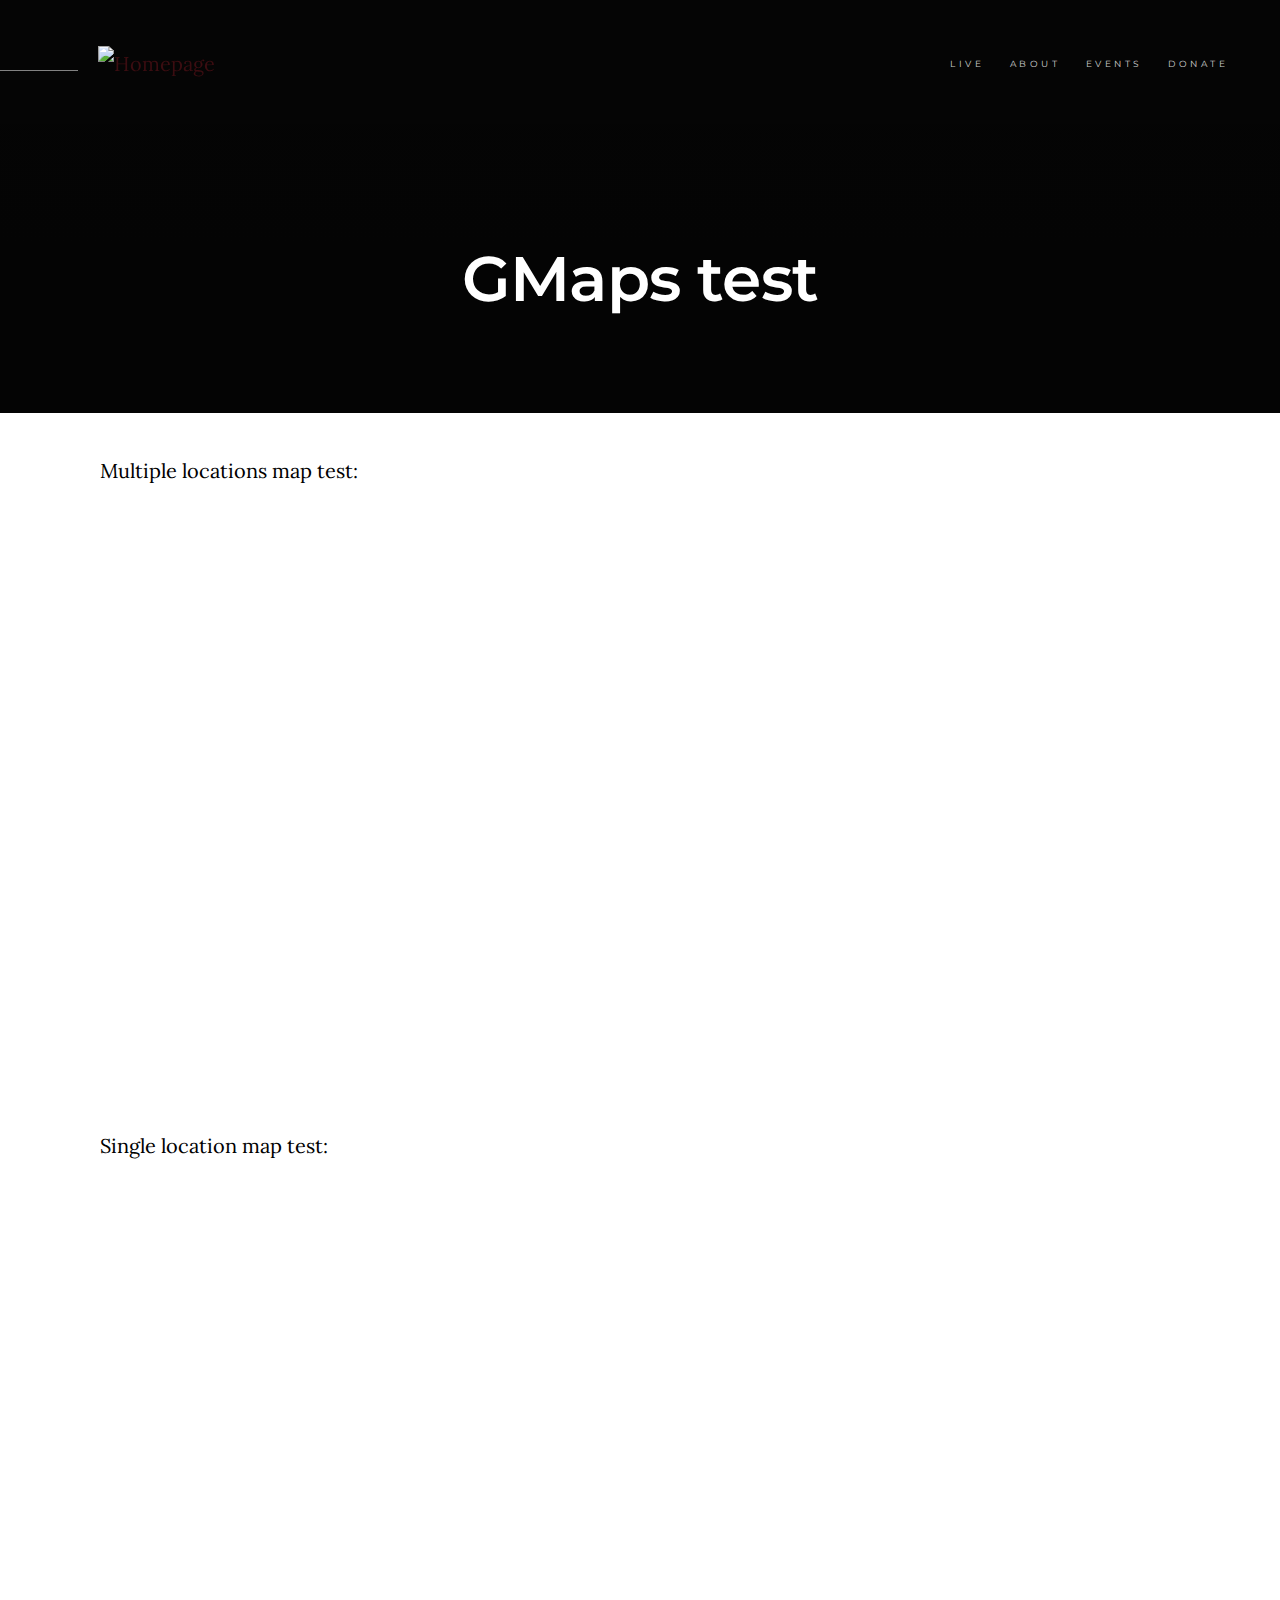
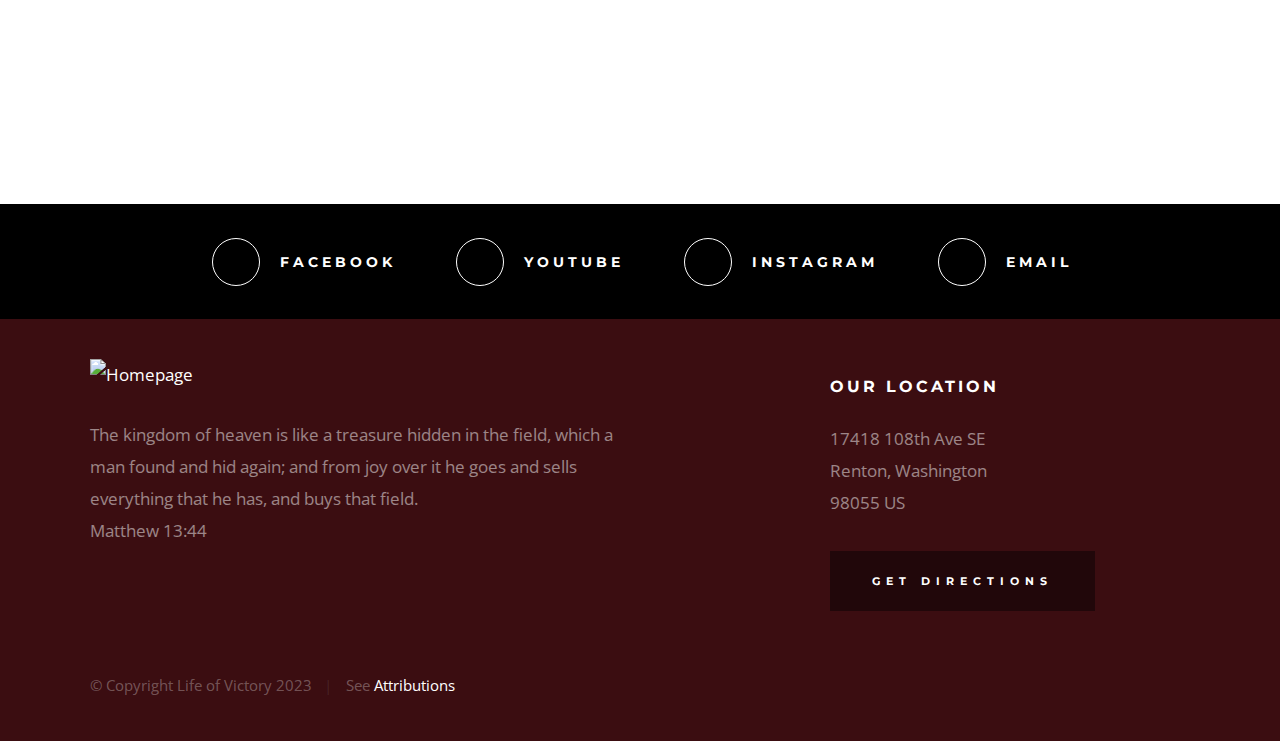
==== commit 560975d9: "gmaps test complete" ====
--- a/mapsTest.html
+++ b/mapsTest.html
@@ -2,12 +2,12 @@
 <html class="no-js" lang="en">
 <head>
 <!-- maps API -->
-<script src="https://maps.googleapis.com/maps/api/js?key=AIzaSyD7v7f4zPIq_uIJkDBHkdU5dBsfR_RbbCY"></script>
+<script src="https://maps.googleapis.com/maps/api/js?key=AIzaSyCd2w38eGvaxzfHXHsmbV7rF-iT7NFIjBY"></script>
 
     <!--- basic page needs
     ================================================== -->
     <meta charset="utf-8">
-    <title>About | Life of Victory</title>
+    <title>GMaps test</title>
     <meta name="description" content="">
     <meta name="author" content="">
 
@@ -77,7 +77,7 @@
         <div class="gradient-overlay"></div>
         <div class="row page-header__content">
             <div class="column">
-                <h1>Who We Are</h1>
+                <h1>GMaps test</h1>
             </div>
         </div>
 
@@ -89,317 +89,20 @@
     <section class="page-content">
 
         <div class="row">
+		<p> Multiple locations map test: </p>
 <div class="map-container">
-<iframe src="https://storage.googleapis.com/maps-solutions-asshd3dybv/locator-plus/xf8j/locator-plus.html"
+<iframe src="https://storage.googleapis.com/maps-solutions-xpp3fwoy8b/locator-plus/mj5i/locator-plus.html"
   width="100%" height="100%"
   style="border:0;"
   loading="lazy">
 </iframe></div>
-                <p class="lead drop-cap">
-                We are local church with a mission of reaching local community and growing their love, reverence, and fear of God. Working to 
-				serve and edify people of every age and from all backgrounds. Part of Assemblies of God. I need someone's help writing content for these. 
-                </p>
-<div id="map"></div>
-
-                <div class="row">
-				<div class="column">
-				<div class="column">
-                    <!--<div class="column large-half -->
-                        <h2>Our Story </h2>
-						<p>
-                        Founded in September 2006 Life of Victory Church had a humble but blessed beginning meeting at a local hotel conference room. 
-						However God placed a clear vision in the heart of senior pastor Roman Horbachevskyy and through much prayer and obedience God 
-						has given the church resources, growth, and ability to impact the city of Auburn. <br>
-						 <br>
-						Originally Pastor Roman is from Lviv Ukraine and together with his wife and two children he moved to Kent WA in 2003. 
-						Right away after his arrival, he knew that he was not going to settle into comfortable Christian living, but rather 
-						decided to eagerly seek God and fight for the lost souls. <br> <br>
-						
-						As a church we believe that God has called us to first, worship and exalt His name in our services and our everyday lives. 
-						Second he has called us to serve and love each other through support, encouragement and fellowship of his people. And third 
-						Jesus gave his followers a commission to spread the gospel of good news to the lost that salvation can be found in Jesus Christ. <br> <br>
-						
-						Currently our church has many active ministries including Missions, Home Groups, Mosaic Sisterhood, Victory Kids, Impact Collective (Youth),<!-- Revival Ministry to help battle 
-						addictions, Drama, --> and Humanitarian Ministry. <br> <br>
-						
-						We thank you for visiting our page and welcome to visit us in person if you have that ability, you will find that we are a friendly bunch.
-                        </p>
-                    <!--</div>-->
-
-                    <!--<div class="column large-half medium-full">-->
-                        <!--<h2>Our Mission.</h2>
-                        <p>
-                        We are local church with a mission of reaching local community and growing their love, reverence, and fear of God. Working to 
-				serve and edify people of every age and from all backgrounds. I need someone's help writing content for these.
-                        </p>-->
-                    </div>
-                </div>
-
-                <blockquote cite="http://where-i-got-my-info-from.com">
-                    <p>
-                    For God so loved the world, that he gave his only Son, that whoever believes in 
-                    him should not perish but have eternal life. For God did not send his Son into 
-                    the world to condemn the world, but in order that the world might be 
-                    saved through him.
-                    </p>
-                    <cite>
-                        <a href="#0">John 3:16-17 ESV</a>
-                    </cite>
-                </blockquote>
-
-                <br>
-<!--
-                <h2>Our Values.</h2>
-                <div class="row block-large-1-2 block-1000-full block-list">
-                    <div class="column block-list__item">
-                        <h6>Identity in Christ</h6>
-
-                        <p>
-                        Earum quia in. Sed deleniti sit aut molestiae eum consequatur 
-                        quidem. Non beatae molestias eveniet repellendus doloribus odio 
-                        sit nihil. Est labore a praesentium esse quisquam. Cumque ut 
-                        omnis harum omnis eaque. Et minus tempora dicta blanditiis rem sequi. Est doloremque 
-                        odit doloremque molestiae qui necessitatibus consequatur alias. 
-                        Quisquam rerum nihil labore nihil eos et.
-                        </p>
-                    </div>
-
-                    <div class="column block-list__item">
-                        <h6>Church Is Family</h6>
-
-                        <p>
-                        Quia cum tenetur et sequi eum molestiae expedita. Eum consectetur 
-                        ut unde nam voluptatibus rerum impedit error tenetur. Temporibus 
-                        sed est. Et magni modi illo accusamus. Et pariatur quis maxime 
-                        minus rem sed. Quam nihil temporibus nam omnis atque laborum. 
-                        Sed quos aperiam. Quasi sint consectetur non cum doloremque 
-                        quidem ut laudantium dolorum temporibus nam omnis.
-                        </p>
-                    </div>
-
-                    <div class="column block-list__item">
-                        <h6>Kingdom Culture</h6>
-
-                        <p>
-                        Cupiditate amet laboriosam ratione at et veritatis quo et explicabo. 
-                        Illum nostrum voluptatem dignissimos laudantium. Et veniam qui. 
-                        Pariatur totam maiores. Quis et consequatur eum nesciunt rerum 
-                        pariatur enim unde. Et magni modi illo accusamus. Et pariatur quis maxime 
-                        minus rem sed. Impedit ad alias iste. Sed deleniti sit aut molestiae.
-                        Minus quod voluptatem laborum necessitatibus vel similique molestiae.
-                        </p>
-                    </div>
-
-                    <div class="column block-list__item">
-                        <h6>Spirit Led Life</h6>
-
-                        <p>
-                        Est voluptatem sequi debitis sunt et rerum. Officia ut possimus 
-                        dolorum optio quis ducimus. Quo asperiores laudantium voluptatum 
-                        numquam possimus. Saepe blanditiis voluptatem natus. Ipsam non 
-                        totam repellendus fugiat fugit ipsum sed molestiae. Aut beatae 
-                        debitis et aut voluptatem voluptates assumenda beatae. Voluptatem 
-                        recusandae velit aliquid ipsa delectus est minus. 
-                        </p>
-                    </div>
-
-                </div> <!-- end block-list -->
-
-                <br>
-
-                <h2>What We Believe</h2>
-
-                <!--<div class="row block-large-1-2 block-1000-full block-list">
-                    <div class="column block-list__item">
-                        <h6>Maxime Quia Aut Dolorem.</h6>-->
-                        <p>
-                        1. The Scriptures are Inspired by God and declare His design and plan for mankind. <br>
-						2. There is only One True God–revealed in three persons…Father, Son, and Holy Spirit (commonly known as the Trinity). <br>
-						3. In the Deity of the Lord Jesus Christ. As God’s son Jesus was both human and divine. <br>
-						4. Though originally good, Man Willingly Fell to Sin–ushering evil and death, both physical and spiritual, into the world. <br>
-						5. Every Person Can Have Restored Fellowship with God Through ‘Salvation’ (accepting Christ’s offer of forgiveness for sin). [1 of 4 cardinal doctrines of the A/G] <br>
-						6. Practice two ordinances—(1) Water Baptism by Immersion after repenting of one’s sins and receiving Christ’s gift of salvation, 
-						and Holy Communion (the Lord’s Supper) as a symbolic remembrance of Christ’s suffering and death for our salvation. <br>
-						7. The Baptism in the Holy Spirit is a Special Experience Following Salvation that empowers believers for witnessing and effective service, just as it did in New Testament times. <br>
-						<!--8. The Initial Physical Evidence of the Baptism in the Holy Spirit is ‘Speaking in Tongues,’ as experienced on the Day of Pentecost and referenced throughout Acts and the Epistles. <br>--> 
-						8. Sanctification Initially Occurs at Salvation and is not only a declaration that a believer is holy, but also a progressive lifelong process of separating from evil as believers 
-						continually draw closer to God and become more Christlike. <br>
-						9. The Church has a Mission to seek and save all who are lost in sin. We believe ‘the Church’ is the Body of Christ and consists of the people who, throughout time, have accepted 
-						God’s offer of redemption (regardless of religious denomination) through the sacrificial death of His son Jesus Christ. <br>
-						10. A Divinely Called and Scriptural Ordained Leadership Ministry Serves the Church. The Bible teaches that each of us under leadership must commit ourselves to reach others for 
-						Christ, to worship Him with other believers, and to build up or edify the body of believers–the Church. <br>
-						11. Divine Healing of the Sick is a Privilege for Christians Today and is provided for in Christ’s atonement (His sacrificial death on the cross for our sins). <br>
-						12. The Blessed Hope—When Jesus Raptures His Church Prior to His Return to Earth (the second coming). At this future moment in time all believers who have died will rise from their 
-						graves and will meet the Lord in the air, and Christians who are alive will be caught up with them, to be with the Lord forever. <br>
-						13. The Millennial Reign of Christ when Jesus returns with His saints at His second coming and begins His benevolent rule over earth for 1,000 years. At that time many in the nation 
-						of Israel will recognize and accept Him as the Messiah, the Savior who died for them and all mankind. <br>
-						14. A Final Judgment Will Take Place for those who have rejected Christ. They will be judged for their sin and consigned to eternal punishment in a punishing lake of fire. <br>
-						15. Look forward to the perfect New Heavens and a New Earth that Christ is preparing for all people, of all time, who have accepted Him. We will live and dwell with Him there forever 
-						following His millennial reign on Earth. ‘And so shall we forever be with the Lord!
-                        </p>
-                    </div>
-                    <!--<div class="column block-list__item">
-                        <h6>
-                        Neque Qui Veritatis.
-                        </h6>
-                        <p>
-                        Quia cum tenetur et sequi eum molestiae expedita. Eum consectetur 
-                        ut unde nam voluptatibus rerum impedit error tenetur. Temporibus 
-                        sed est. Et magni modi illo accusamus. Et pariatur quis maxime 
-                        minus rem sed. Quam nihil temporibus nam omnis atque laborum. 
-                        Sed quos aperiam. Quasi sint consectetur non cum doloremque 
-                        quidem ut laudantium dolorum temporibus nam omnis.
-                        </p>
-                    </div>
-                    <div class="column block-list__item">
-                        <h6>
-                        Eos Quos Temporibus
-                        </h6>
-                        <p>
-                        Cupiditate amet laboriosam ratione at et veritatis quo et explicabo. 
-                        Illum nostrum voluptatem dignissimos laudantium. Et veniam qui. 
-                        Pariatur totam maiores. Quis et consequatur eum nesciunt rerum 
-                        pariatur enim unde. Et magni modi illo accusamus. Et pariatur quis maxime 
-                        minus rem sed. Impedit ad alias iste. Sed deleniti sit aut molestiae.
-                        Minus quod voluptatem laborum necessitatibus vel similique molestiae.
-                        </p>
-                    </div>
-                    <div class="column block-list__item">
-                        <h6>
-                        Dolorum Qui Ipsam Maxime.
-                        </h6>
-                        <p>
-                        Est voluptatem sequi debitis sunt et rerum. Officia ut possimus 
-                        dolorum optio quis ducimus. Quo asperiores laudantium voluptatum 
-                        numquam possimus. Saepe blanditiis voluptatem natus. Ipsam non 
-                        totam repellendus fugiat fugit ipsum sed molestiae. Aut beatae 
-                        debitis et aut voluptatem voluptates assumenda beatae. Voluptatem 
-                        recusandae velit aliquid ipsa delectus est minus. 
-                        </p>
-                    </div>
-                </div> <!-- end block-list -->
-
-                <br>
-<hr style="border: 0; height: 1px; background-color: #000; margin: 0;">
-                <h2>Meet Our Team</h2>
-
-                <div class="row block-large-1-2 block-tab-full church-staff">
-                    <div class="column church-staff__item">
-                        <div class="church-staff__header">
-                            <div class="church-staff__picture">
-                                <img src="images/avatars/roman-g.jpg" alt="">
-                            </div>
-                            <h4 class="church-staff__name">
-                                Roman Gorbachevskiy
-                                <span class="church-staff__position">
-                                    Senior Pastor
-                                </span>
-                            </h4>
-                        </div>
-
-                        <p>
-                        Born in Lviv, moved to US, pastor since 20xx, AG stuff...
-                        </p>
-                    </div>
-
-                    <div class="column church-staff__item">
-                        <div class="church-staff__header">
-                            <div class="church-staff__picture">
-                                <img src="images/avatars/zhenya-k.jpg" alt="">
-                            </div>
-                            <h4 class="church-staff__name">
-                                Zhenya Korotysh
-                                <span class="church-staff__position">
-                                    Administrator
-                                </span>
-                            </h4>
-                        </div>
-
-                        <p>
-                        Very cool guy, we all love him very much.
-                        </p>
-                    </div>
-
-                    <div class="column church-staff__item">
-                        <div class="church-staff__header">
-                            <div class="church-staff__picture">
-                                <img src="images/avatars/igor-z.jpg" alt="">
-                            </div>
-                            <h4 class="church-staff__name">
-                                Igor Zhukovsky
-                                <span class="church-staff__position">
-                                    Deacon / Missions Director
-                                </span>
-                            </h4>
-                        </div>
-    
-                        <p>
-                        Trips to Cuba, Ukraine, etc.
-                        </p>
-                    </div>
-
-                    <div class="column church-staff__item">
-                        <div class="church-staff__header">
-                            <div class="church-staff__picture">
-                                <img src="images/avatars/michael-p.jpg" alt="">
-                            </div>
-                            <h4 class="church-staff__name">
-                                Michael Pastushok
-                                <span class="church-staff__position">
-                                    Deacon
-                                </span>
-                            </h4>
-                        </div>
-    
-                        <p>
-                        This is all just placeholder information. I can add as many names as needed. I can edit all the text, just let me know what to add and what to edit.
-                        </p>
-                    </div>
-
-                    <div class="column church-staff__item">
-                        <div class="church-staff__header">
-                            <div class="church-staff__picture">
-                                <img src="images/avatars/taras-go.jpg" alt="">
-                            </div>
-                            <h4 class="church-staff__name">
-                                Taras Gorbachevskiy
-                                <span class="church-staff__position">
-                                    Worship Team Leader
-                                </span>
-                            </h4>
-                        </div>
-    
-                        <p>
-                        Est voluptatem sequi debitis sunt et rerum. Officia possimus 
-                        dolorum optio quis ducimus. Quo asperiores laudantium voluptatum 
-                        numquam possimus. Saepe blanditiis voluptatem natus optio.
-                        </p>
-                    </div>
-
-                    <div class="column church-staff__item">
-                        <div class="church-staff__header">
-                            <div class="church-staff__picture">
-                                <img src="images/avatars/melanie-go.jpg" alt="">
-                            </div>
-                            <h4 class="church-staff__name">
-                                Melanie Gorbachevskiy
-                                <span class="church-staff__position">
-                                    Sunday School Director
-                                </span>
-                            </h4>
-                        </div>
-    
-                        <p>
-                        Laudantium cumque pariatur doloribus et molestias. Natus et 
-                        voluptas consequuntur quo. Ut eos neque nostrum fugiat 
-                        impedit. Deserunt qui vitae quidem. Aut laudantium veniam omnis 
-                        sed ullam quo.
-                        </p>
-                    </div>
-
-                </div> <!-- end church staff -->
-
-            </div>
+<p> Single location map test: <p>
+<div class="map-container">
+  <iframe src="https://www.google.com/maps/embed?pb=!1m18!1m12!1m3!1d2698.226921173398!2d-122.19905842331295!3d47.44651589901799!2m3!1f0!2f0!3f0!3m2!1i1024!2i768!4f13.1!3m3!1m2!1s0x54905d249b2268a1%3A0x4128d23f81377f79!2sLife%20of%20Victory%20Church!5e0!3m2!1sen!2sus!4v1696528438560!5m2!1sen!2sus" style="border:0;" allowfullscreen="" loading="lazy" referrerpolicy="no-referrer-when-downgrade"></iframe>
+</div>
+
+
+
         </div>
 
     </section> <!-- end page content -->
